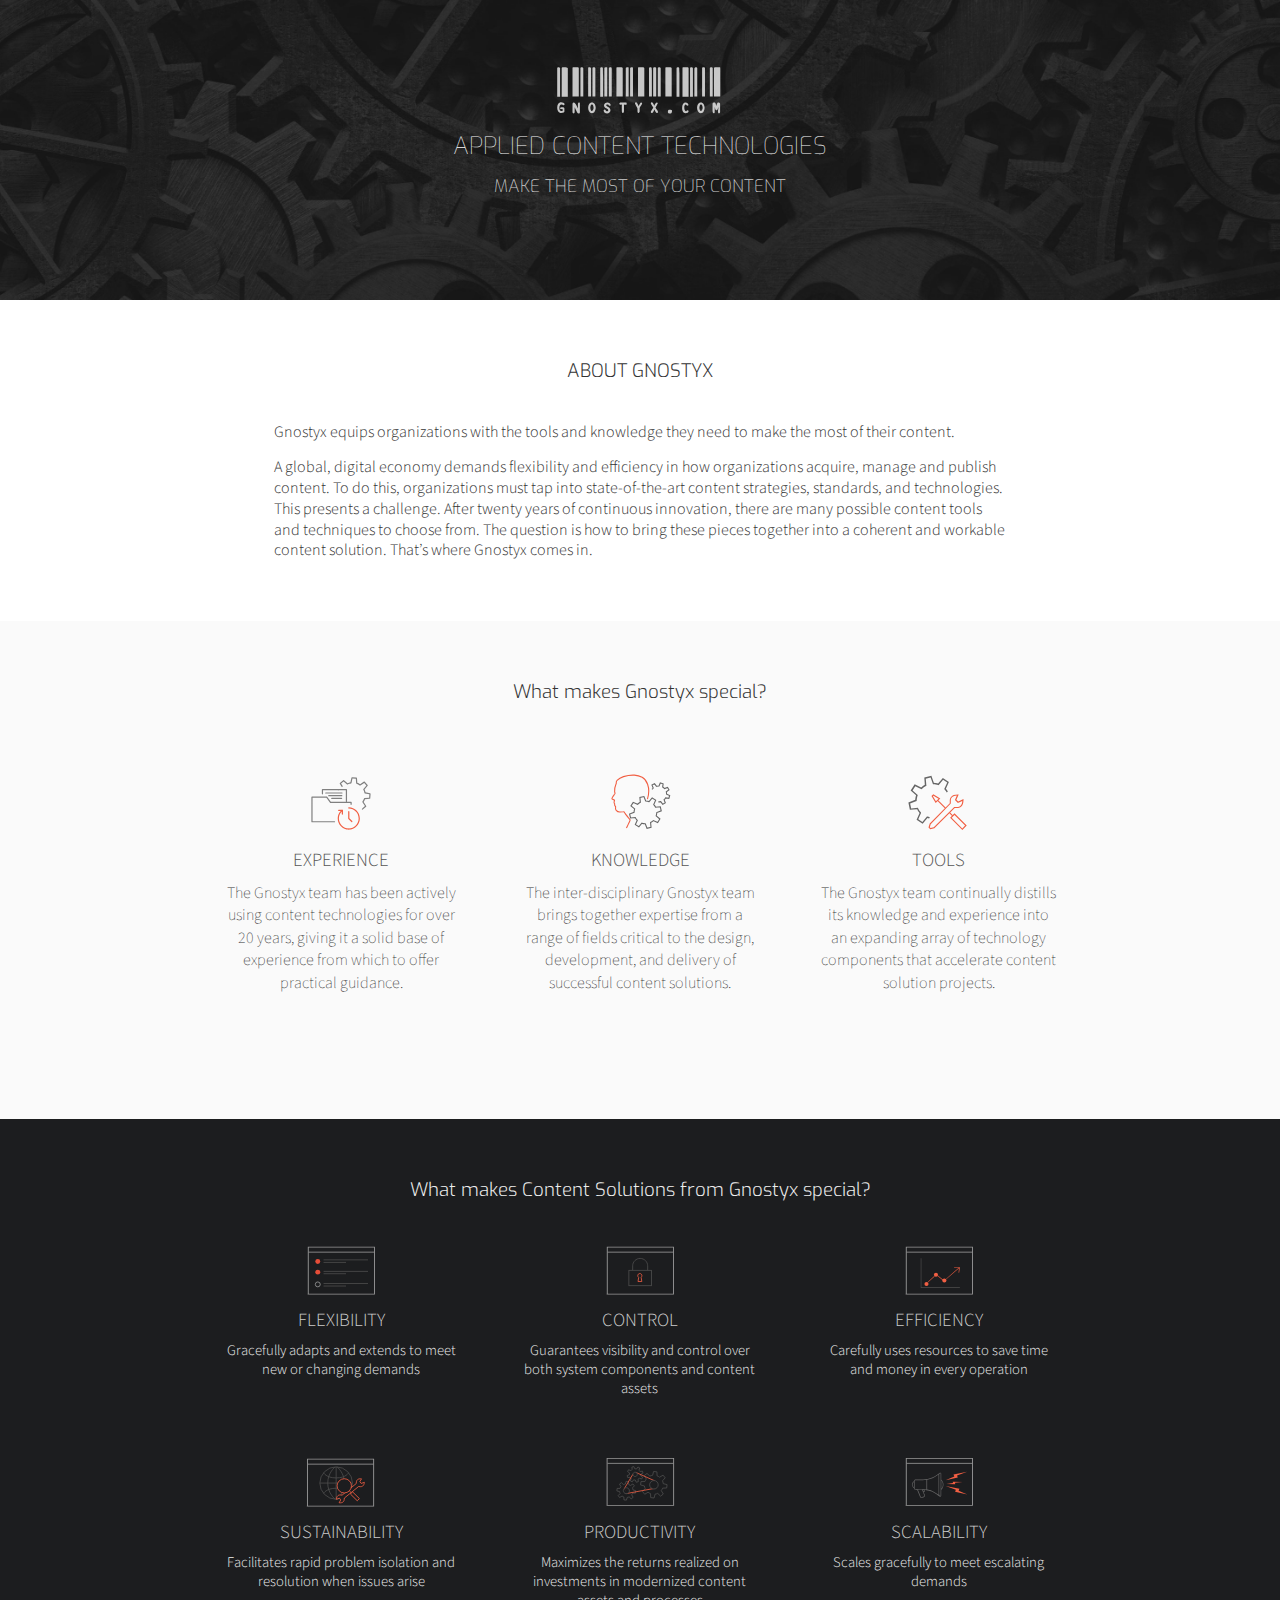
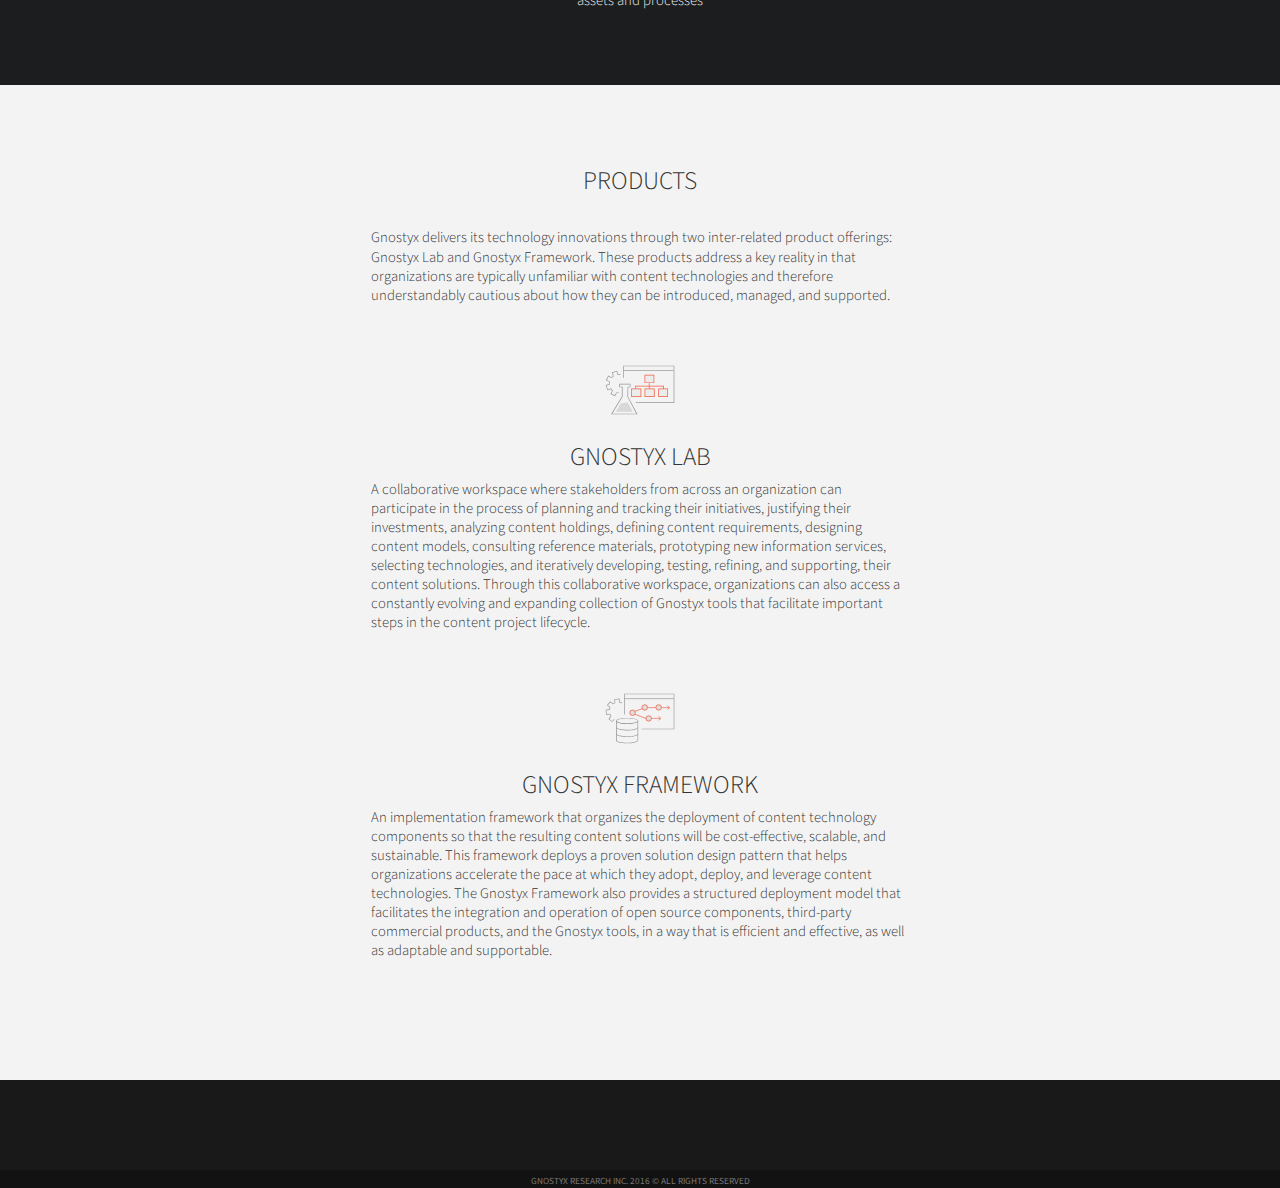
==== index.html @ eee9ef95 "Word tweaks." ====
<!DOCTYPE html>
<html lang="en">
<head>
	<meta charset="UTF-8">
	<meta http-equiv="X-UA-Compatible" content="IE=edge,chrome=1">
	<meta name="viewport" content="width=device-width, initial-scale=1.0">

	<title>Gnostyx</title>
	<link rel="icon" type="image/png" href="images/favicon-32x32.png" sizes="32x32" />
	<link href="css/reset.css" rel="stylesheet">
	<link href="css/general.css" rel="stylesheet">
	<link rel="stylesheet" type="text/css" href="css/style.css">
	<link rel="stylesheet" type="text/css" href="css/projects.css">
	<link href="css/grid.css" rel="stylesheet">
	<link href='http://fonts.googleapis.com/css?family=Source+Sans+Pro:200,300,400,600,700' rel='stylesheet' type='text/css'>
	<link href='http://fonts.googleapis.com/css?family=Exo:100,200,300,400,500,600,700,800' rel='stylesheet' type='text/css'>
	<script type="text/javascript" src="js/jquery-1.11.1.min.js"></script>
	<script type="text/javascript" src="js/script.js"></script>
	<!--<script type="text/javascript" src="js/jquery.particleground.min.js"></script>-->
	<script type="text/javascript" src="js/main.js"></script>
	<script type="text/javascript" src="js/modernizr.js"></script>
</head>



	<body>

				<header id="ha-header" class="ha-header">
					<div class="ha-header-perspective">
						<nav>
							<ul>
								<li><img src="images/logo.svg" class="logo"></li>
								<li><a href="index.html">Home</a></li>

								<li><a href="#section4">Products</a>
									<!-- <ul>
										<li><a href="#">Gnostyx Lab</a></li>
										<li><a href="#">Gnostyx Framework</a></li>
									</ul> -->
								</li>
									  
								<li><a href="projects.html">Projects</a></li>
								<li><a href="contact.html">Contact</a></li>
							</ul>
						</nav>
						
					</div>
				</header>


			<section class="ha-waypoint" data-animate-down="ha-header-show" data-animate-up="ha-header-hide">
			</section>
			

			<section id="landing"><div class="background"></div>
				<img src="images/logo.svg" class="land-logo">
				<div class="introtype"><h1>Applied Content Technologies</h1>	
					<div class="landing-content"><p>Make the most of your content</p></div>
				</div>
			</section>



					<section id="section1">		
						<div class="s1-content">	

							<div class="s1-title">
								<h1>About Gnostyx</h1>
							</div>

							<div class="s1-intro">
								<p>Gnostyx equips organizations with the tools and knowledge they need to make the most of their content.</p>
								<br/>
								<p>A global, digital economy demands flexibility and efficiency in how organizations acquire, manage and publish content. To do this, organizations must tap into state-of-the-art content strategies, standards, and technologies. This presents a challenge. After twenty years of continuous innovation, there are many possible content tools and techniques to choose from. The question is how to bring these pieces together into a coherent and workable content solution. That’s where Gnostyx comes in.</p>
							</div>

						</div>	
					</section>


					<section id="section2">
							<div class="s2-content">

								<div class="s2-title">
									<h1>What makes Gnostyx special?</h1>
								</div>

								<div class="grid">

									<div class="unit unit-s-1 unit-m-1-2 unit-l-1-3">
										<div class="bucket bucket1">
										<div class="s2-icon s2-icon-3"></div>
											<div class="b1-title"><p><b>Experience</b></p></div>
											<div class="b1-body"><p>The Gnostyx team has been actively using content technologies for over 20 years, giving it a solid base of experience from which to offer practical guidance.</p></div>
										</div>
									</div>

									<div class="unit unit-s-1 unit-m-1-2 unit-l-1-3">
										<div class="bucket bucket2">
										<div class="s2-icon s2-icon-2"></div>
											<div class="b1-title"><p><b>Knowledge</b></p></div>
											<div class="b1-body"><p>The inter-disciplinary Gnostyx team brings together expertise from a range of fields critical to the design, development, and delivery of successful content solutions.</p></div>
										</div>
									</div>

									<div class="unit unit-s-1 unit-m-1-2 unit-l-1-3">
										<div class="bucket bucket3">
										<div class="s2-icon s2-icon-1"></div>
											<div class="b1-title"><p><b>Tools</b></p></div>
											<div class="b1-body"><p>The Gnostyx team continually distills its knowledge and experience into an expanding array of technology components that accelerate content solution projects.</p></div>
										</div>
									</div>

									
								</div>
							</div>

					</section>
					




					<section id="section3">


									<div class="s3-content">

								<div class="s3-title">
									<h1>What makes Content Solutions from Gnostyx special?</h1>
								</div>

								<div class="grid">

									<div class="unit unit-s-1 unit-m-1-2 unit-l-1-3">
										<div class="s3-bucket s3-bucket1">
											<div class="s3-icon s3-icon-1"></div>
											<div class="b1-title"><p><b>FLEXIBILITY</b></p></div>
											<div class="b1-body"><p>Gracefully adapts and extends to meet new or changing demands</p></div>
										</div>
									</div>

									<div class="unit unit-s-1 unit-m-1-2 unit-l-1-3">
										<div class="s3-bucket s3-bucket2">
										<div class="s3-icon s3-icon-2"></div>
											<div class="b1-title"><p><b>CONTROL</b></p></div>
											<div class="b1-body"><p>Guarantees visibility and control over both system components and content assets</p></div>
										</div>
									</div>

									<div class="unit unit-s-1 unit-m-1-2 unit-l-1-3">
										<div class="s3-bucket s3-bucket3">
										<div class="s3-icon s3-icon-3"></div>
											<div class="b1-title"><p><b>EFFICIENCY</b></p></div>
											<div class="b1-body"><p>Carefully uses resources to save time and money in every operation</p></div>
										</div>
									</div>

										<div class="unit unit-s-1 unit-m-1-2 unit-l-1-3">
										<div class="s3-bucket s3-bucket1">
											<div class="s3-icon s3-icon-4"></div>
											<div class="b1-title"><p><b>SUSTAINABILITY</b></p></div>
											<div class="b1-body"><p>Facilitates rapid problem isolation and resolution when issues arise</p></div>
										</div>
									</div>

									<div class="unit unit-s-1 unit-m-1-2 unit-l-1-3">
										<div class="s3-bucket s3-bucket2">
										<div class="s3-icon s3-icon-5"></div>
											<div class="b1-title"><p><b>PRODUCTIVITY</b></p></div>
											<div class="b1-body"><p>Maximizes the returns realized on investments in modernized content assets and processes</p></div>
										</div>
									</div>

									<div class="unit unit-s-1 unit-m-1-2 unit-l-1-3">
										<div class="s3-bucket s3-bucket3">
										<div class="s3-icon s3-icon-6"></div>
											<div class="b1-title"><p><b>SCALABILITY</b></p></div>
											<div class="b1-body"><p>Scales gracefully to meet escalating demands</p></div>
										</div>
									</div>

									
								</div>
							</div>

					</section>


					<section id="section4">

					<div class="s3-content">
						<div class="s1-title">
							<h2>Products</h2>
						</div>
						<div class="s1-intro">
							<p>Gnostyx delivers its technology innovations through two inter-related product offerings: Gnostyx Lab and Gnostyx Framework. These products address a key reality in that organizations are typically unfamiliar with content technologies and therefore understandably cautious about how they can be introduced, managed, and supported.</p>
						</div>

						<div class="lab-icon"></div>
						<div class="b1-title"><h2>Gnostyx Lab</h2></div>
						<div class="s1-intro">
							<p>A collaborative workspace where stakeholders from across an organization can participate in the process of planning and tracking their initiatives, justifying their investments, analyzing content holdings, defining content requirements, designing content models, consulting reference materials, prototyping new information services, selecting technologies, and iteratively developing, testing, refining, and supporting, their content solutions. Through this collaborative workspace, organizations can also access a constantly evolving and expanding collection of Gnostyx tools that facilitate important steps in the content project lifecycle.</p>
						</div>

						<div class="framework-icon"></div>
						<div class="b1-title"><h2>Gnostyx Framework</h2></div>
						<div class="s1-intro">
							<p>An implementation framework that organizes the deployment of content technology components so that the resulting content solutions will be cost-effective, scalable, and sustainable. This framework deploys a proven solution design pattern that helps organizations accelerate the pace at which they adopt, deploy, and leverage content technologies. The Gnostyx Framework also provides a structured deployment model that facilitates the integration and operation of open source components, third-party commercial products, and the Gnostyx tools, in a way that is efficient and effective, as well as adaptable and supportable.</p>
						</div>
					</div>
					</section>





					<footer>
						<section id="footer-content">

						</section>
						<div class="copyright"><p>GNOSTYX RESEARCH INC. 2016 © ALL RIGHTS RESERVED</p></div>
					</footer>





	<script src="js/waypoints2.min.js"></script>
	<script type="text/javascript" src="js/jquery.cbpQTRotator.min.js"></script>
	<script>
			var $head = $( '#ha-header' );
			$( '.ha-waypoint' ).each( function(i) {
				var $el = $( this ),
					animClassDown = $el.data( 'animateDown' ),
					animClassUp = $el.data( 'animateUp' );

				$el.waypoint( function( direction ) {
					if( direction === 'down' && animClassDown ) {
						$head.attr('class', 'ha-header ' + animClassDown);
					}
					else if( direction === 'up' && animClassUp ){
						$head.attr('class', 'ha-header ' + animClassUp);
					}
				}, { offset: '-25%' } );
			} );
		</script>

		<script>
			$( function() {
				$( '#cbp-qtrotator' ).cbpQTRotator();

			} );
		</script>


			<script type="text/javascript" src="js/retina.min.js"></script>
		
			<script type="text/javascript" src="js/animation.js"></script>
			<script type="text/javascript" src="js/waypoints.min.js"></script>

</body>
</html>
---- css/general.css ----
html {
	width: 100%;
	margin:0;
	padding:0;
	
}

body {
	width: 100%;
	margin: 0 auto;
	padding:0;
	background-color: ;
}


header {
	height: 50px;
	width: 100%;
	margin: 0 auto;
	position: fixed;
	z-index: 100;
}

/* Logo in Header */

.logo {
	height: 45px;
	width: 110px;
}

/*  Main logo on landing */

.land-logo {
	margin-top: 60px;
	margin-bottom: 10px;
	width: 180px;
	height: 60px;
	opacity: .8;
}

/*  Project Page logo & intro  */

.proj-logo {
	background-image:url(../images/logo.svg);
	width: 140px;
	height: 50px;
	background-repeat: no-repeat; 
}

.proj-container {
	width: 80%;
	margin: 0 auto;
	padding-top: 10px;
}

.proj-title {
	position: absolute;
	text-align: left;
	top: 120px;
	margin-bottom: 15px;
}

#project-land h2 {
	color: #999;
}

/*  */

h1 {

	font-family: Exo;

}

li {
	font-family: Source Sans Pro;
	color: #000;
	list-style: none;
}

#section001 li a{
	font-family: Source Sans Pro;
	color: #000;
	list-style: none;	
	font-weight: 300;

}

#section001 li b{
	font-family: Source Sans Pro;
	color: #000;
	list-style: none;	
	font-weight: 400;
	
}

#section001 li active {
	color: red;
}

#landing {
	/**/
	background-image: url(../images/imgback1.jpg);
	background-color: black;
	height: 300px;
	width: 100vw;
	margin: 0 auto;
	padding:0;
	top:50px;
	text-align: center;

	-webkit-background-size: cover;
  -moz-background-size: cover;
  -o-background-size: cover;
  background-size: cover;
}


p {
	font-family: Source Sans Pro;
	color: #fff;
	font-size: 12pt;
	font-weight: 100;
}

#project-land {
	background-size: 100%;
	height: 150px;
	width: 100vw;
	margin: 0 auto;
	padding:0;
	top:50px;
	text-align: center;


	-webkit-background-size: cover;
  -moz-background-size: cover;
  -o-background-size: cover;
  background-size: cover;
}


#proj-sec1 {
	width: 100%;
	height: 100vh;
	background-color: #fafafa;
	
}


#landing h1 {
	font-family: Exo;
	font-size: 18pt;
	color: #f8f8f8;
	text-transform: uppercase;
	font-weight: 100;
	text-align: center;
}


#landing p {
	font-family: Exo;
	font-size: 13pt;
	color: #CCC;
	text-transform: uppercase;
	font-weight: 200;
	text-align: center;
}

.introtype {
	text-align: center;
	/*margin: -270px auto;*/

}

.landing-content {
	text-align: center;
	
	z-index: 10;
	width: ;
	margin: 15px auto;
}



/*-----------------------------------------*/
/*-----------------------------------------*/
/*----------	SECTION 1		-----------*/
/*-----------------------------------------*/
/*-----------------------------------------*/


#section1 {
	
	background-color: #fff;
	width: 100%;
	height: inherit;	
	z-index: 10;
	margin: 0 auto;
}


#section1 h1 {
	font-family: Exo;
	font-size: 14pt;
	color: #333;
	text-transform: uppercase;
	font-weight: 300;
	text-align: center;
}

#section1 p {
	font-family: Source Sans Pro;
	font-size: 12pt;
	color: #333;
	
	font-weight: 300;
}



.s1-content {
	padding: 30px 30px 0px;
}

.s1-intro {
	width: 95%;
	height: inherit;
	margin: 0 auto 60px;
	/*text-align: center;*/
	line-height: 1.4em;
}

.s1-title {
	width: 60%;
	margin: 30px auto 40px;
	text-align: center;
	line-height: 1.3em;
}

.s2-title {
	width: 60%;
	margin: 0px auto 0px;
	text-align: center;
	line-height: 1.3em;
}



/*-----------------------------------------*/
/*-----------------------------------------*/
/*----------	SECTION 2		-----------*/
/*-----------------------------------------*/
/*-----------------------------------------*/



#section2 {
	width: 100%;
	height: inherit;
	background-color: #fafafa;
	margin: 0 auto 0px;
	text-align: center;
}

#section2 h1 {
	font-family: Exo;
	font-size: 14pt;
	color: #333;
	font-weight: 300;
	text-align: center;
}

.s2-content {
	width: 100%;
	margin: 0px auto;
	padding: 60px 0;
}

.s2-intro {
	width: 90%;
	margin: 0 auto;
	text-align: center;

}


.bucket {
	padding: 5% 0;
	margin: 30px;
	
}


#section2 p {
	font-weight: 200;
	color: #333;
	line-height: 1.4em;
	font-family: Source Sans Pro;
	font-size: 12pt;


}


#section2 p b {
	font-weight: 300;
	font-size: 14pt;
	color:#555;
}


.b1-title {
	text-align: center;
	margin: 10px auto 10px;
	text-transform: uppercase;

}


.s2-icon-1 {
	background-image: url(../images/icon1.svg);
	height: 70px;
	width: 70px;
	margin: 0 auto;
}


.s2-icon-2 {
	background-image: url(../images/icon2.svg);
	height: 70px;
	width: 70px;
	margin: 0 auto;
}


.s2-icon-3 {
	background-image: url(../images/icon3.svg);
	height: 70px;
	width: 70px;
	margin: 0 auto;
}


/*-----------------------------------------*/
/*-----------------------------------------*/
/*----------	SECTION 3		-----------*/
/*-----------------------------------------*/
/*-----------------------------------------*/


#section3 {
	width: 100%;
	height: inherit;
	background-color: #1c1d1f;

}

#section3 h1 {
	font-family: Exo;
	font-size: 14pt;
	color: #EEE;
	font-weight: 300;
	text-align: center;
}


.s3-title {
	width: 60%;
	margin: 0px auto 0px;
	text-align: center;
	line-height: 1.3em;
}


.s3-content {
	width: 100%;
	margin: 0px auto;
	padding: 60px 0;
}


.s3-icon-1 {
	background-image: url(../images/s3-icon-01.svg);
	background-repeat: no-repeat;
	height: 55px;
	width: 70px;
	margin: 0 auto;
}


.s3-icon-2 {
	background-image: url(../images/s3-icon-02.svg);
	background-repeat: no-repeat;
	height: 55px;
	width: 70px;
	margin: 0 auto;
}


.s3-icon-3 {
	background-image: url(../images/s3-icon-03.svg);
	background-repeat: no-repeat;
	height: 55px;
	width: 70px;
	margin: 0 auto;
}


.s3-icon-4 {
	background-image: url(../images/s3-icon-04.svg);
	background-repeat: no-repeat;
	height: 55px;
	width: 70px;
	margin: 0 auto;
}


.s3-icon-5 {
	background-image: url(../images/s3-icon-05.svg);
	background-repeat: no-repeat;
	height: 55px;
	width: 70px;
	margin: 0 auto;
}


.s3-icon-6 {
	background-image: url(../images/s3-icon-06.svg);
	background-repeat: no-repeat;
	height: 55px;
	width: 70px;
	margin: 0 auto;
}

.lab-icon {
	background-image: url(../images/Lab.svg);
}
.framework-icon {
	background-image: url(../images/Framework.svg);
}
.lab-icon, .framework-icon {
	background-repeat: no-repeat;
	height: 70px;
	width: 70px;
	margin: 0 auto;
}

#section3 p {
	color: #eee;
	line-height: 1.3em;
}


#section3 p b {
	color: #CCC;
	font-weight: 300;
	font-size: 14pt;
}


.s3-bucket {
	padding: 5% 0;
	margin: 30px 30px 0px;
	
}


/*-----------------------------------------*/
/*-----------------------------------------*/
/*----------	SECTION 4		-----------*/
/*-----------------------------------------*/
/*-----------------------------------------*/


#section4 {
	width: 100%;
	height: inherit;
	background-color: #f3f3f3;
	margin: 0 auto;
}


/*-----------------------------------------*/
/*-----------------------------------------*/
/*----------	  FOOTER		-----------*/
/*-----------------------------------------*/
/*-----------------------------------------*/

#footer-content {
	width: 100%;
	height: 10vh;
	background-color: #191919;
}

.copyright {
	width: 100%;
	/*height: 25px;*/
	background-color: #121212;
	padding-top: 5px;
}

.copyright p {
	width: 100%;
	margin: 0 auto;
	text-align: center;
	color: #777;
	font-size: 7pt;	
	font-weight: 400;
}

#contact {
	height: 40vh;
}

.contact {
	width: 100%;
	background-color: #FFF;
	padding-top: 5px;
}

.contact p {
	font-family: Source Sans Pro;
	font-size: 12pt;
	color: #333;
	font-weight: 300;
}

.contact a {
	color:#444;
}

footer {
	width: 100%;
	height: inherit;
	text-align: center;	
}

footer p {
	width: 100%;
	margin: 0 auto;
	text-align: center;
	color: #777;
	font-size: 7pt;	
	font-weight: 400;
}


/*---------------------------*/
/*---------------------*/
/*------------*/


@media only screen and (max-width: 50em) {


#contact {
	height: 70vh;
}

.s-left {
	height: 10vh;
}

}


@media only screen and (min-width: 38em) and (max-width: 60em) {


.s1-intro {
	width: 60%;
	height: inherit;
	margin: 0 auto 60px;
	/*text-align: center;*/
	line-height: 1.4em;
}

.logo {
	/*height: 100px;*/
	width: 110px;
	/*margin: 10px 50px 0;
	background-image: url(../images/logo.svg);
	background-repeat: no-repeat;
	opacity: .9;*/
}

.s2-intro {
	width: 60%;
	margin: 0 auto;
	text-align: center;

}

.s2-content {
	width: 70%;
	margin: 0px auto;
	padding: 60px 0 10px;
}

.s3-content {
	width: 70%;
	margin: 0px auto;
	padding: 60px 0;
}

}


@media only screen and (min-width: 60em) {


.s1-intro {
	width: 60%;
	height: inherit;
	margin: 0 auto 60px;
	/*text-align: center;*/
	line-height: 1.4em;
}

.s2-intro {
	width: 60%;
	margin: 0 auto;
	text-align: center;

}

.s2-content {
	width: 70%;
	margin: 0px auto;
	padding: 60px 0;
}

.s3-content {
	width: 70%;
	margin: 0px auto;
	padding: 60px 0;
}

.bucket {
	padding: 5% 0;
	margin: 50px 30px;
	
}

}
---- css/style.css ----
.ha-header {
	position: fixed;
	top: 0;
	opacity: 1;
	right: 0;
	width: 100%;
	padding-top: ;
	z-index: 1;
	font-family: 'Lato', Arial, sans-serif;
	-webkit-transform: translateY(-100px);
	-moz-transform: translateY(-100px);
	transform: translateY(-100px);
	-webkit-transition: all 0.5s;
	-moz-transition: all 0.5s;
	transition: all 0.5s;

}

.ha-header-perspective {
	width: 100%;
	height: 100%;
	position: relative;
	-webkit-perspective: 1100px;
	-moz-perspective: 1100px;
	perspective: 1100px;
	-webkit-perspective-origin: 100%  50%;
	-moz-perspective-origin: 100% 50%;
	perspective-origin: 100% 50%;
}

.ha-header-perspective > div {
	background: #212121;
	text-align: left;
	padding: 0;
	height: 100%;
	width: 100%;
	margin: 0 auto;
	position: relative;
	text-align: justify;
	-webkit-backface-visibility: hidden;
	-moz-backface-visibility: hidden;
	backface-visibility: hidden;
	-webkit-transition: all 0.5s;
	-moz-transition: all 0.5s;
	transition: all 0.5s;
	overflow: hidden;
}

.ha-header-front {
	z-index: 2;
	-webkit-transform-origin: 0% 100%;
	-moz-transform-origin: 0% 100%;
	transform-origin: 0% 100%;
}




/* Individual states */



.ha-header-small {
	height: 50px;
}

.ha-header-hide {
	height: 50px;
	-webkit-transform: translateY(-100%);
	-moz-transform: translateY(-100%);
	transform: translateY(-100%);
}

.ha-header-show {
	height: 50px;
	-webkit-transform: translateY(0%);
	-moz-transform: translateY(0%);
	transform: translateY(0%);
}

.ha-header-show .ha-header-bottom {
	opacity: 0;
	-webkit-transition: top 0.5s, opacity 0s 0.5s;
	-moz-transition: top 0.5s, opacity 0s 0.5s;
	transition: top 0.5s, opacity 0s 0.5s;
	-webkit-transform: rotateX(0deg);
	-moz-transform: rotateX(0deg);
	transform: rotateX(0deg);
	top: 0;
}

.ha-header-subshow .ha-header-bottom {
	-webkit-transition: top 0.5s;
	-moz-transition: top 0.5s;
	transition: top 0.5s;
	-webkit-transform: rotateX(0deg);
	-moz-transform: rotateX(0deg);
	transform: rotateX(0deg);
	top: 50%;
}


.ha-header-rotateBack .ha-header-bottom {
	top: 50%;
	-webkit-transition: -webkit-transform 0.5s;
	-moz-transition: -moz-transform 0.5s;
	transition: transform 0.5s;
	-webkit-transform: rotateX(-90deg);
	-moz-transform: rotateX(-90deg);
	transform: rotateX(-90deg);
	vertical-align: top;
}



.ha-header-box nav {
	opacity: 0;
}

.ha-header-fullscreen {
	height: 100%;
	opacity: 0.9;
}

.ha-header-fullscreen .ha-header-front {
	height: 100%;
}


.ha-header-subfullscreen {
	height: 100%;
	opacity: 0.9;
}

.ha-header-subfullscreen .ha-header-bottom {
	-webkit-transition: top 0.5s;
	-moz-transition: top 0.5s;
	transition: top 0.5s;
	-webkit-transform: rotateX(0deg);
	-moz-transform: rotateX(0deg);
	transform: rotateX(0deg);
	top: 50%;
	background: #f3796c;
}





/*------*/
/*------*/
/*------*/
/*------*/
/*------*/
/*------*/
/*------*/


DROPDOWN



/*------*/
/*------*/
/*------*/
/*------*/
/*------*/
/*------*/
/*------*/






@charset "utf-8";
/* CSS Document */

/* By Creative Verse */

/* RESET */
html, body, div, span, applet, object, iframe,
h1, h2, h3, h4, h5, h6, p, blockquote, pre,
a, abbr, acronym, address, big, cite, code,
del, dfn, em, font, ins, kbd, q, s, samp,
small, strike, strong, sub, sup, tt, var,
dl, dt, dd, ol, ul, li,
fieldset, form, label, legend,
table, caption, tbody, tfoot, thead, tr, th, td {
	border: 0;
	font-family: inherit;
	font-size: 100%;
	font-style: inherit;
	font-weight: inherit;
	margin: 0;
	outline: 0;
	padding: 0;
	vertical-align: baseline;
}
html {
	font-size: 62.5%; /* Corrects text resizing oddly in IE6/7 when body font-size is set using em units http://clagnut.com/blog/348/#c790 */
	overflow-y: scroll; /* Keeps page centred in all browsers regardless of content height */
	-webkit-text-size-adjust: 100%; /* Prevents iOS text size adjust after orientation change, without disabling user zoom */
	-ms-text-size-adjust: 100%; /* www.456bereastreet.com/archive/201012/controlling_text_size_in_safari_for_ios_without_disabling_user_zoom/ */
}

article,
aside,
details,
figcaption,
figure,
footer,
header,
nav,
section {
	display: block;
}
ol, ul {
	list-style: none;
}
table { /* tables still need 'cellspacing="0"' in the markup */
	border-collapse: separate;
	border-spacing: 0;
}
caption, th, td {
	font-weight: normal;
	text-align: left;
}
blockquote:before, blockquote:after,
q:before, q:after {
	content: "";
}
blockquote, q {
	quotes: "" "";
}

a:hover,
a:active { /* Improves readability when focused and also mouse hovered in all browsers people.opera.com/patrickl/experiments/keyboard/test */
	outline: 0;
}

]
a img {
	border: 0;
}

#clear {
	clear:both;
}

.site-branding {
	display:none;
}

/* DEMO PAGE STYLE */


/* MENU STYLE */

a { /* Gives Nice And Fast Transition Effect Typically For Flat Designs */
-webkit-transition: all 0.3s ease-in; 
-moz-transition: all 0.3s ease-in;
-o-transition: all 0.3s ease-in; 
}

nav ul ul {
	display:none;
}

nav ul li:hover > ul {
	display:block;
}

nav {
	margin:0;
	border-bottom:1px solid #333;
	background-color: #232323;
	/*text-align: center;*/
	text-align: right;
	padding-right: 0px;
	position: absolute;
	top:0;
	width: 100%;
	display: inline-block;
}

nav a {
	font-size:12px;
	color:#CCC;
	text-decoration:none;
	font-family: 'Source Sans Pro';
	padding: 10px 10px 16px 10px;
	display:block;
	background:#232323;
	text-align: left;

}

nav a:hover {
	color: #CCC;
	background:#191919;
	text-align: left;
	
}





/*------------------*/
/*------------------*/
/*------------------*/
/*------------------*/



nav ul {
	position:relative;
	/*display:inline-table;*/
	float: right;
	width: 60%;
	right: 0;
}



/*------------------*/
/*------------------*/
/*------------------*/
/*------------------*/






nav ul:after {
		content: ""; clear: both; display: block;
}

nav ul li {
	float:left;
}

nav ul ul {
	position:absolute;
	top:100%;
}

nav ul ul li {
		float: none; 
		position: relative;
	}

nav ul ul li a {
		color: #CCC;
		min-width:100px;
	}
		
nav ul ul li a:hover {
			background: #191919;
			padding:16px 0px 16px 0px;
	
	}
	
nav ul ul ul {
	position: absolute; left: 100%; top:0;
	min-width:150px; border-bottom: #444;
	padding: 0;
}
---- css/projects.css ----
h1 {
	font-family: 'Source Sans Pro';
	font-size: 14pt;
	color:#333;
	font-weight: 400;
	line-height: 1.2em;
	}

h2 {
	font-family: 'Source Sans Pro';
	font-size: 19pt;
	color:#333;
	font-weight: 300;
	text-transform: uppercase;
	}

h3 {
	font-family: 'Source Sans Pro';
	font-size: 35pt;
	color:#333;
	font-weight: 300;
	text-transform: uppercase;
	}



p {
	font-family: 'Source Sans Pro';
	font-size: 11pt;
	color:#333;
	font-weight: 300;
	line-height: 1.3em;
	}

.listoverflow
{
	height: 50vh;
}
.ui-selectmenu-text {
	text-transform: uppercase;
}
.ui-state-focus
{
	border: 1px solid #F1836E !important;
}

@media only screen and (max-width: 50em) {
	.ui-selectmenu-button {
		width: 80vw !important;
		margin-left: auto;
		margin-right: auto;
		display: block !important;
	}
}

.ui-state-default
{
	background: #ffffff !important;
	border: 1px solid #F1836E !important;
}

#section001 {
	width: 100%;
	/*height: 110vh;*/
	margin: 0px auto;
	}


#section001 b {

}

.s-left {
	width: 100%;
	height: 5vh;
	padding: 0% 0% 0% 10%;
	/*min-width: 230px;*/
}

.s-left:hover {

}

.s-right {
	width: 100%;
	height: 30vh;
	float: left;
	padding: 0% 0% 0% 10%;
}

.s-r-content {
	width: 100%;
	margin: ;
	height: 100%;
	text-align: left;
	padding: 2%;
}


.s-l-content {
	width: 100%;
	margin: ;
	height: 50px;
	/*border: 1px solid #f2f2f2;*/
	/*border-bottom: 1px solid #f2f2f2;*/
	padding: 4%;
	text-transform: uppercase;
}

.slick-slider {
	margin: 25px;
	/*height: 100vh;*/
}

.slick-list {
	padding-bottom: 10px !important;
}

.slick-dots {
	margin-bottom: 20px !important;
}


.s-r-title {
	margin: ;
	/*border: 1px solid #f2f2f2;*/
	padding: 2%;
	
}

.s-r-number {
	float: right;
	/*width: 15%;*/
	padding:1%;
}



li {
	line-height: 2em;
	font-weight: 300;
	text-transform: uppercase;
	font-size: 11pt;
	padding: 0 5%;
	}

#section001 li:hover {
	opacity: .5;
	cursor: pointer;
}


#section001 li b {
	margin-right: 10px;
}

#section001 li a b {
	font-weight: 400;
}

#section001 small {
	float: right;
}

.menu {
	margin: 20px 0;
}


/*----------------------------------------*/
/*----------------------------------------*/
/*----------------------------------------*/
/*----------------------------------------*/
		/*---- MEDIUM SCREEN ---*/
/*----------------------------------------*/
/*----------------------------------------*/
/*----------------------------------------*/
/*----------------------------------------*/


@media only screen and (min-width: 50em) and (max-width: 65em) {


.listoverflow
{
	height: 50vh;
}
.ui-selectmenu-text {
	text-transform: uppercase;
}
.ui-selectmenu-button {
	width: 50vw !important;
	margin-left: 30px;
    /*display: block !important;*/
}
.ui-state-default
{
	background: #ffffff !important;
	border: 1px solid #F1836E !important;
}

#section001 {
	width: 90%;
	/*height: 80vh;*/
	margin: 50px auto;
/*	display: inline-block;*/
}


.s-left {
	width: 30%;
	height: 30vh;
	/*background-color: #212121;*/
	float: left;
	padding: 3%;
	/*min-width: 230px;*/
}

.s-right {
	width: 70%;
	height: 30vh;
	/*background-color: #191919;		*/
	float: left;
	padding: 3%;
}

.s-r-content {
	width: 100%;
	margin: ;
	height: 100%;
	/*padding-left: 40px;*/

}



.s-l-content {
	width: 100%;
	margin: ;
	padding: 4%;
	height: 100%;
}


.s-r-number {
	float: right;
	width: 15%;
	padding:1%;
	margin-right: 20px;
}


.landing-title {

}


#section001 li {
	line-height: 1.5em;
	font-weight: 300;
	text-transform: uppercase;
	font-size: 9pt;
	padding: 0 5%;

}

#section001 li b {
	margin-right: 5px;
}

#section001 li a b {
	font-weight: 400;
}

#section001 small {
	float: right;
}

.menu {
	margin: 20px 0;
}
/*
#landing h2 {
	font-size: 25pt;
	font-family: 'Exo';
	color:#fff;
	font-weight: 100;
	}
*/

.slick-slider {
	margin: 25px;
}

.slick-list {
	padding-bottom: 30px !important;
}

.slick-dots {
	margin-bottom: 20px !important;
}


}



/*----------------------------------------*/
/*----------------------------------------*/
/*----------------------------------------*/
/*----------------------------------------*/
		/*---- LARGE SCREEN ---*/
/*----------------------------------------*/
/*----------------------------------------*/
/*----------------------------------------*/
/*----------------------------------------*/


@media only screen and (min-width: 60em) {


.listoverflow
{
	height: 50vh;
}
.ui-selectmenu-text {
	text-transform: uppercase;
}
.ui-selectmenu-button {
	width: 30vw !important;
    /*display: block !important;*/
}
.ui-state-default
{
	background: #ffffff !important;
	border: 1px solid #F1836E !important;
}


#section001 {
	width: 80%;
	/*height: 80vh;*/
	margin: 50px auto;
	display: block;
}


.s-left {
	width: 30%;
	height: 30vh;
	float: left;
	padding: 3%;
	max-width: 300px;

	
}

.s-right {
	width: 70%;
	height: 30vh;
	float: left;
	padding: 3%;
}

.s-r-content {
	width: 100%;
	margin: ;
	height: 100%;
	/*padding-left: 25%;*/
}


.s-l-content {
	width: 100%;
	margin: ;
	height: 50px;
	padding: 5% 3%;
}

.s-r-title {
	margin: ;
	padding:2%;
}

.s-r-number {
	float: left;
	width: 10%;
	padding:1%;
	margin-right: 30px;

}

h3 {
	font-size: 45pt;
	font-weight: 400;
}



#section001 li {
	line-height: 2em;
	font-weight: 300;
	text-transform: uppercase;
	font-size: 9pt;
	padding: 0 5%;

}

#section001 li b {
	margin-right: 5px;
}

#section001 li a b {
	font-weight: 400;
}

#section001 small {
	float: right;
}

.menu {
	margin: 20px 0;
}


.slick-list {
	padding-bottom: 10px !important;
}

.slick-dots {
	margin-bottom: 10px !important;
}

}
---- css/grid.css ----
.grid {
	width: 100%;
	margin: 0 auto;
	letter-spacing: -0.31em;
	*letter-spacing: normal;
 	*word-spacing: -0.43em;
	text-rendering: optimizespeed;
}

.opera-only :-o-prefocus, .grid {
 	word-spacing: -0.43em;
}

.home-content unit{
	margin:0;
}

.unit {
	display: inline-block;
	margin: 0 auto;
	zoom: 1;
	letter-spacing: normal;
	text-rendering: auto;
	vertical-align: top;
	word-spacing: normal;
	margin-bottom: 0px;
}

.unit-spacer {
	
	background-repeat:repeat;
	padding: 1em;
	margin-left:0px;
	}
	
.flex-img {
	display: block;
	width: 100%;
}


 @media only screen and (max-width: 36em ) {

.unit-s-hidden {
	display: none;
	visibility: hidden;
}
.unit-s-1 {
	display: block;
	text-align: center;
}
.unit-s-1-2 {
	width: 50%;
}
.unit-s-1-3 {
	width: 33.33333%;
	display:block;
}

.unit-s-2-3 {
	width: 66.66667%;
}
.unit-s-1-4 {
	width: 25%;
}
.unit-s-3-4 {
	width: 75%;
}


.unit-s-1-6 {
	width: 16.66667%;
}

}


@media only screen and (min-width: 26em) and (max-width: 60em) {

.unit-m-hidden {
	display: none;
	visibility: hidden;
}

.unit-m-1 {
	width: 98%;
	text-align: center;
}

.unit-m-1-2 {
	width: 50%;
}

.unit-m-1-3 {
	width: 33.33333%;
}

.unit-m-2-3 {
	width: 46.66667%;
}

.unit-m-1-4 {
	width: 25%;
}

.unit-m-3-4 {
	width: 50%;
}

.unit-m-1-6 {
	width: 16.66667%;
}

unit-x-1 {
	width:10%;
}

}


@media only screen and (min-width: 60em) {
.unit-l-hidden {
	display: none;
	visibility: hidden;
}
.unit-l-1 {
	width: 98%;
}
.unit-l-1-2 {
	width: 50%;
}
.p-unit-l-1-3 {
	width: 31.3333%;
	text-align: center;
	/*margin:1%;*/
}
.unit-l-1-3 {
	width: 33.3333%;

	text-align: center;
}
.unit-l-2-3 {
	width: 66.66667%;
}
.unit-l-1-4 {
	width: 25%;
	
}

.unit-l-1-5 {
	width: 20%;
	
}

.unit-l-3-4 {
	width: 75%;
}
.unit-l-1-6 {
	width: 16.66667%;
}
}
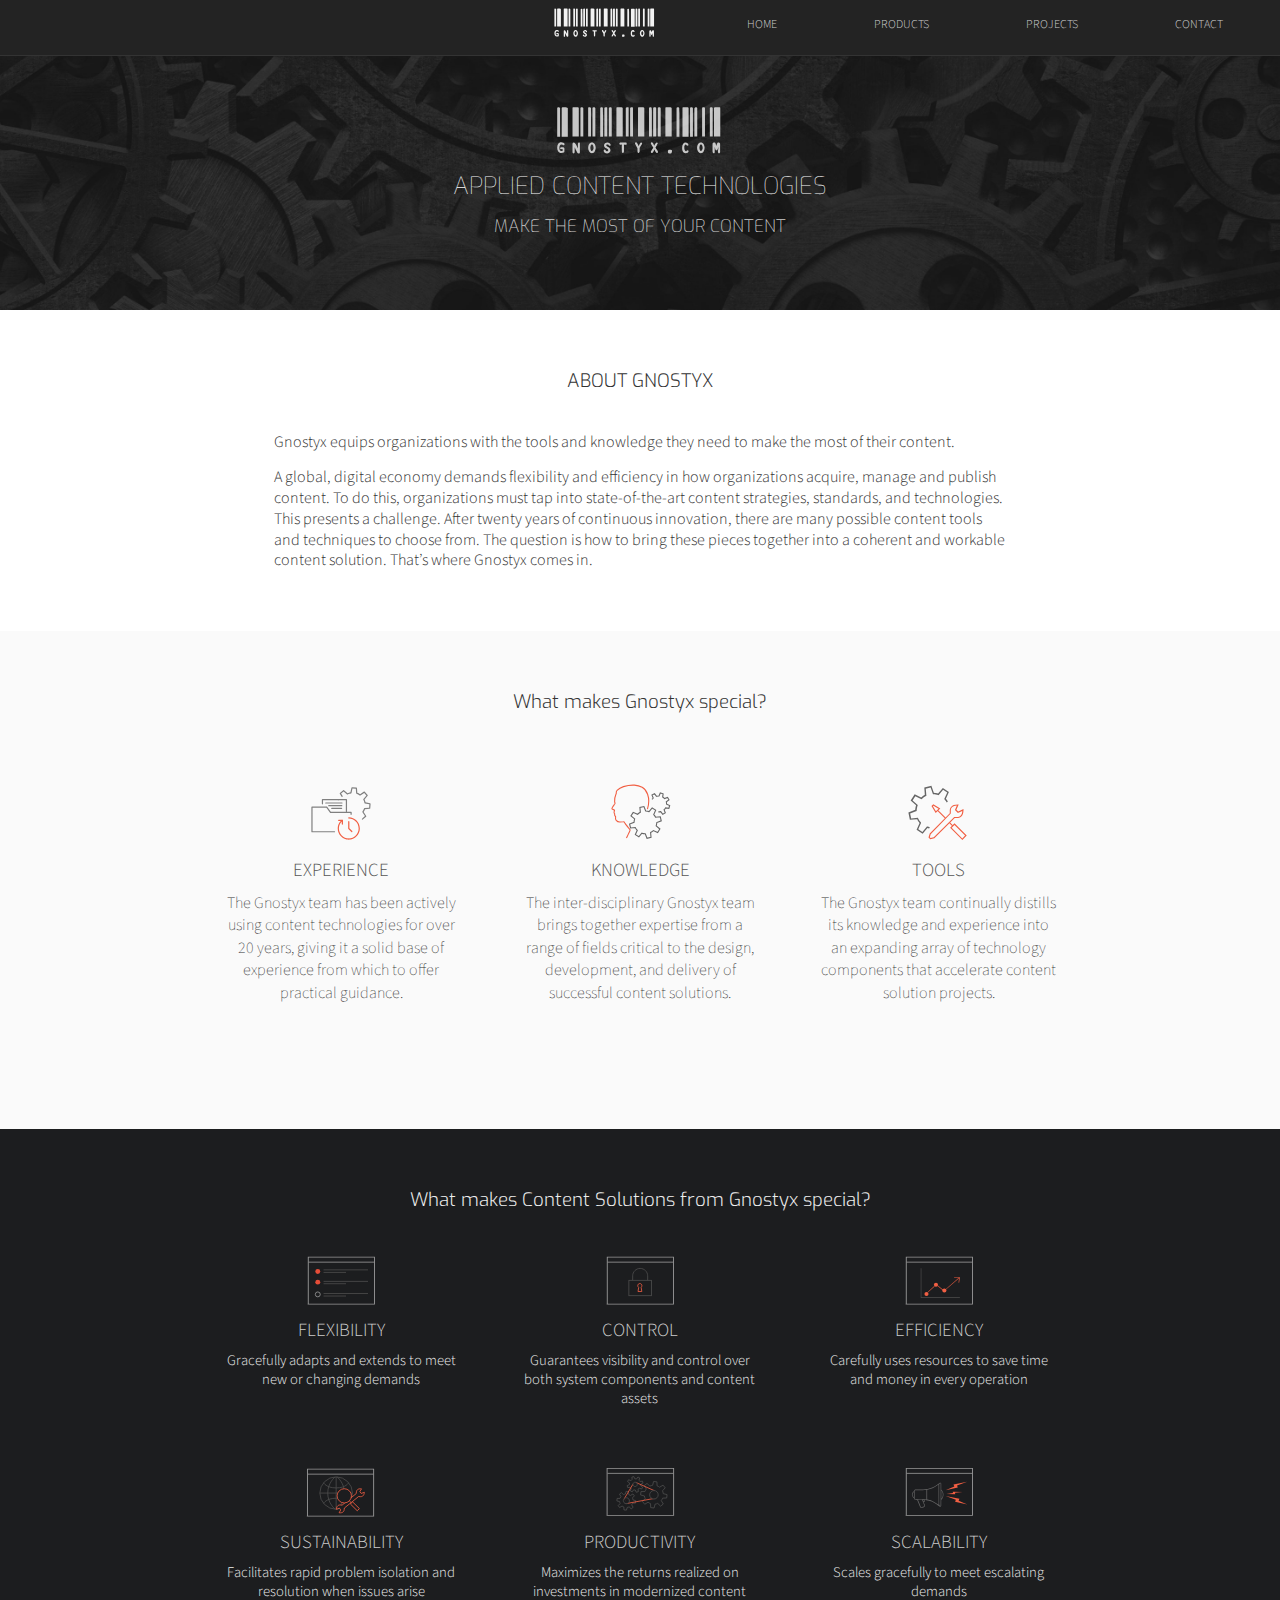
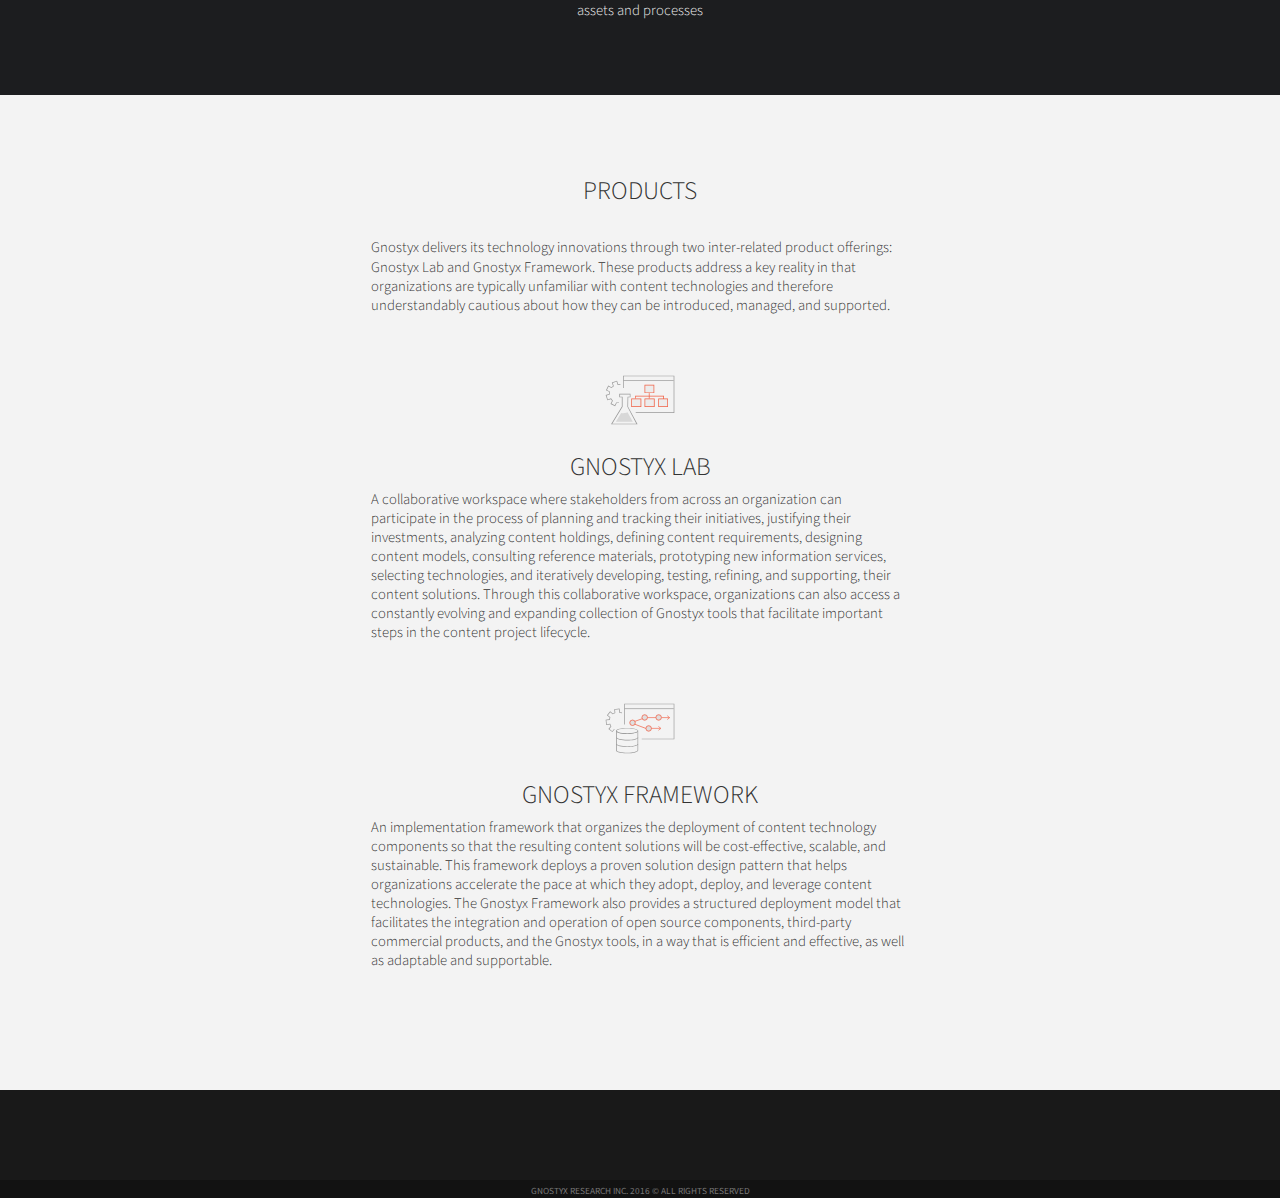
==== commit a4270fc1: "Tweaks to harmonize the views, man." ====
--- a/index.html
+++ b/index.html
@@ -242,7 +242,7 @@
 					else if( direction === 'up' && animClassUp ){
 						$head.attr('class', 'ha-header ' + animClassUp);
 					}
-				}, { offset: '-25%' } );
+				}, { offset: '0%' } );
 			} );
 		</script>
 
--- a/css/general.css
+++ b/css/general.css
@@ -31,7 +31,7 @@
 /*  Main logo on landing */
 
 .land-logo {
-	margin-top: 60px;
+	margin-top: 100px;
 	margin-bottom: 10px;
 	width: 180px;
 	height: 60px;
@@ -53,13 +53,6 @@
 	padding-top: 10px;
 }
 
-.proj-title {
-	position: absolute;
-	text-align: left;
-	top: 120px;
-	margin-bottom: 15px;
-}
-
 #project-land h2 {
 	color: #999;
 }
@@ -102,7 +95,7 @@
 	/**/
 	background-image: url(../images/imgback1.jpg);
 	background-color: black;
-	height: 300px;
+	height: 310px;
 	width: 100vw;
 	margin: 0 auto;
 	padding:0;
@@ -125,7 +118,7 @@
 
 #project-land {
 	background-size: 100%;
-	height: 150px;
+	/*height: 150px;*/
 	width: 100vw;
 	margin: 0 auto;
 	padding:0;
--- a/css/projects.css
+++ b/css/projects.css
@@ -46,6 +46,12 @@
 	border: 1px solid #F1836E !important;
 }
 
+.proj-title {
+	text-align: left;
+	margin-top: 30px;
+	margin-bottom: 15px;
+}
+
 @media only screen and (max-width: 50em) {
 	.ui-selectmenu-button {
 		width: 80vw !important;
@@ -53,12 +59,21 @@
 		margin-right: auto;
 		display: block !important;
 	}
+.projects-icon {
+	background-image: url(../images/projects.svg);
+	display: inline-block;
+	height: 30px;
+	width: 30px;
+	vertical-align: text-bottom;
+}
+
 }
 
 .ui-state-default
 {
 	background: #ffffff !important;
 	border: 1px solid #F1836E !important;
+	margin-top: 10px;
 }
 
 #section001 {
@@ -204,10 +219,17 @@
 #section001 {
 	width: 90%;
 	/*height: 80vh;*/
-	margin: 50px auto;
+	margin: 40px auto;
 /*	display: inline-block;*/
 }
 
+.projects-icon {
+	background-image: url(../images/projects.svg);
+	display: inline-block;
+	height: 40px;
+	width: 40px;
+	vertical-align: text-bottom;
+}
 
 .s-left {
 	width: 30%;
@@ -338,11 +360,18 @@
 	border: 1px solid #F1836E !important;
 }
 
+.projects-icon {
+	background-image: url(../images/projects.svg);
+	display: inline-block;
+	height: 50px;
+	width: 50px;
+	vertical-align: text-bottom;
+}
 
 #section001 {
-	width: 80%;
+	width: 70%;
 	/*height: 80vh;*/
-	margin: 50px auto;
+	margin: 40px auto;
 	display: block;
 }
 
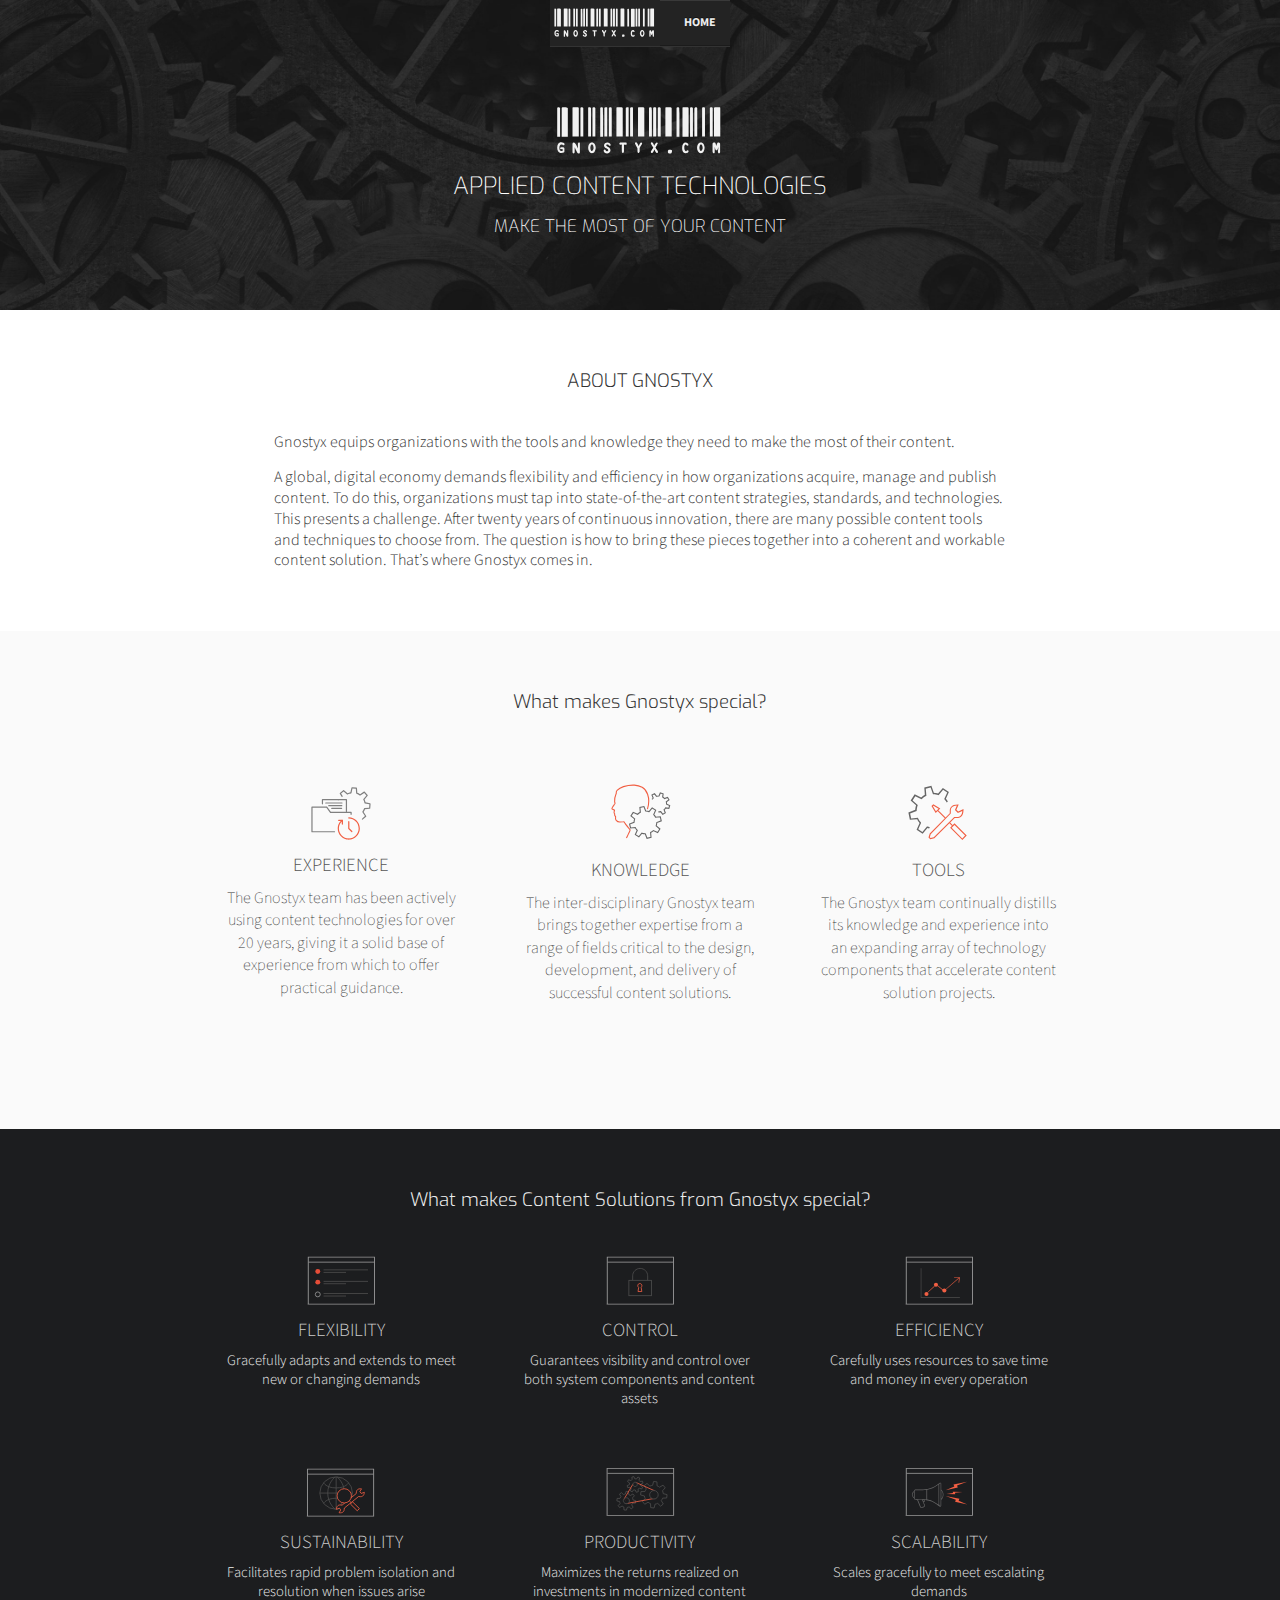
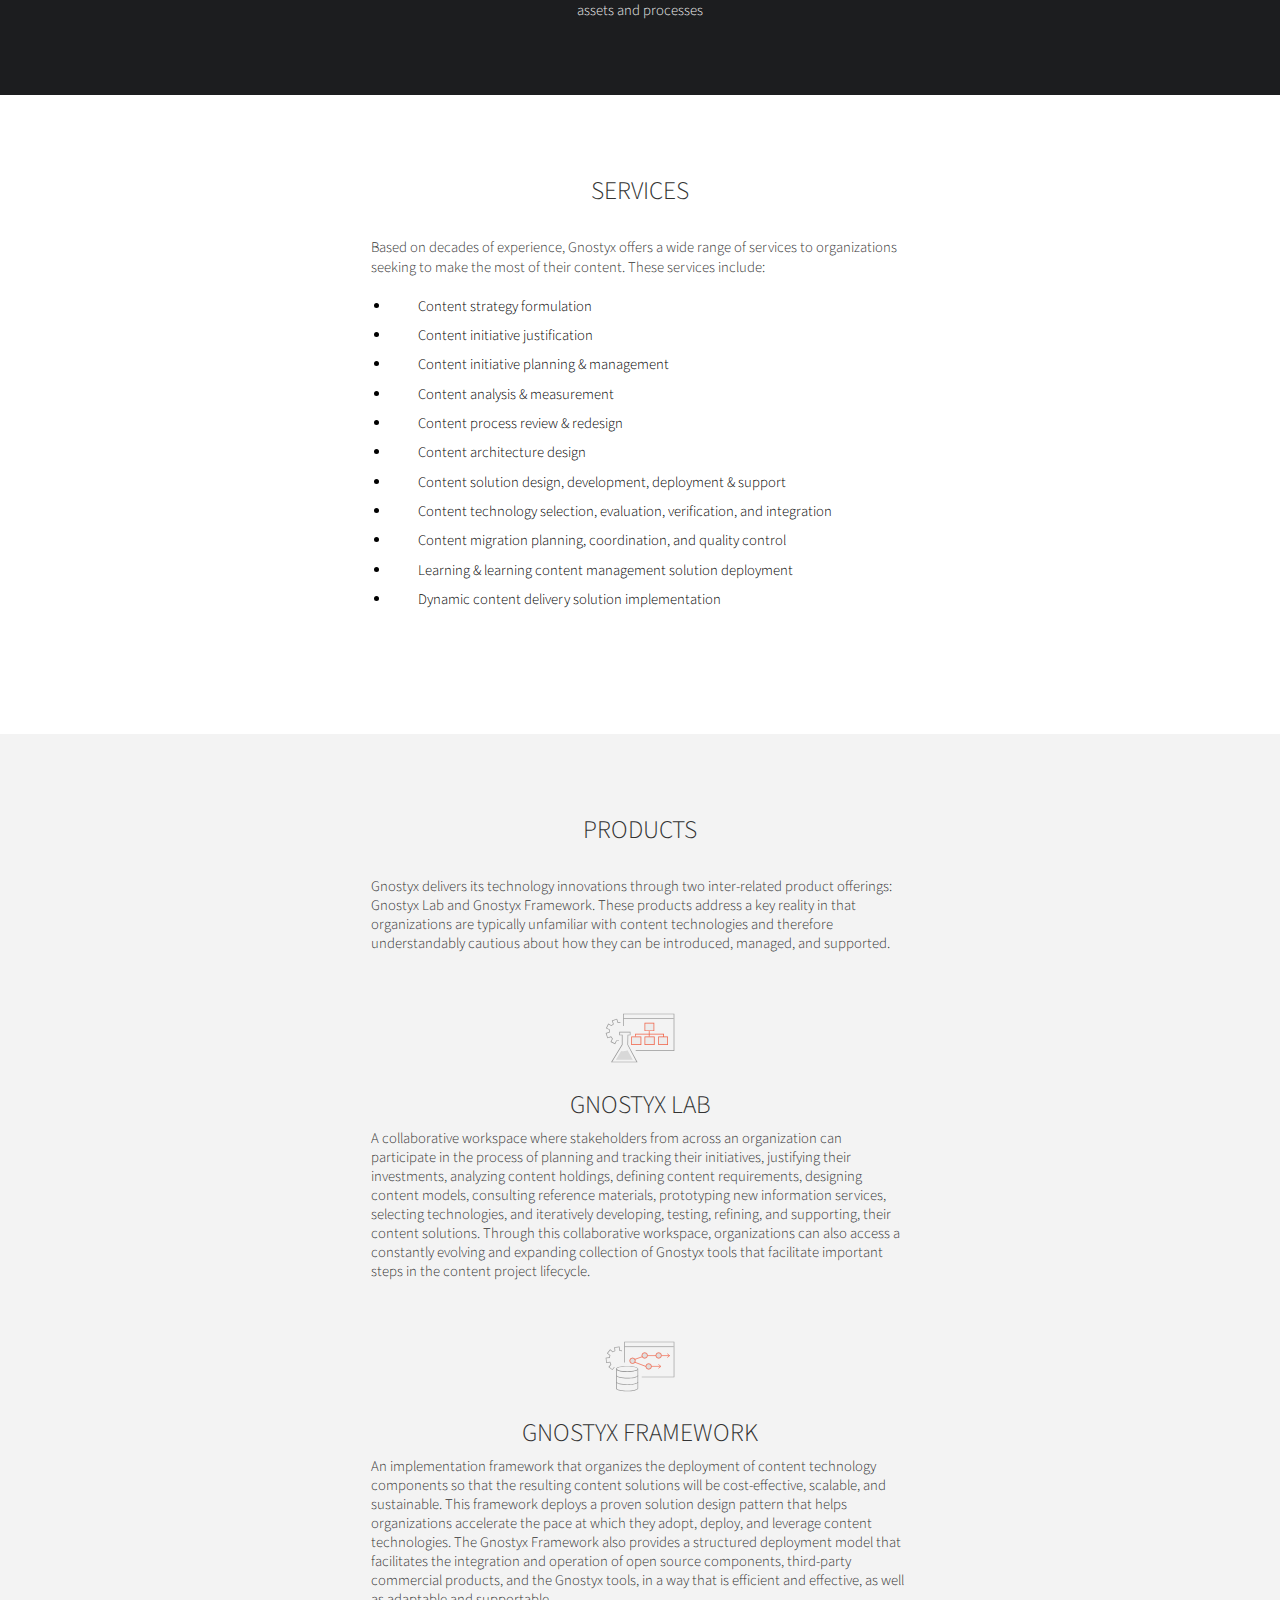
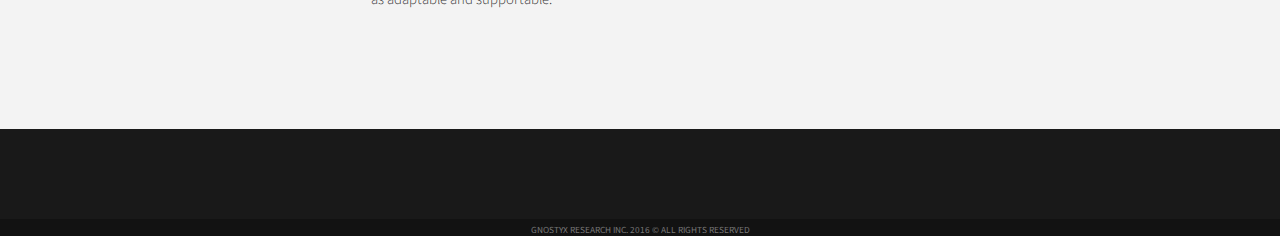
==== commit 68ed671e: "Updates to menu and contact page." ====
--- a/index.html
+++ b/index.html
@@ -12,11 +12,13 @@
 	<link rel="stylesheet" type="text/css" href="css/style.css">
 	<link rel="stylesheet" type="text/css" href="css/projects.css">
 	<link href="css/grid.css" rel="stylesheet">
+	<link rel="stylesheet" type="text/css" href="css/navstyles.css">
+	<link rel="stylesheet" type="text/css" href="css/responsive-nav.css">
 	<link href='http://fonts.googleapis.com/css?family=Source+Sans+Pro:200,300,400,600,700' rel='stylesheet' type='text/css'>
 	<link href='http://fonts.googleapis.com/css?family=Exo:100,200,300,400,500,600,700,800' rel='stylesheet' type='text/css'>
 	<script type="text/javascript" src="js/jquery-1.11.1.min.js"></script>
 	<script type="text/javascript" src="js/script.js"></script>
-	<!--<script type="text/javascript" src="js/jquery.particleground.min.js"></script>-->
+	<script type="text/javascript" src="js/responsive-nav.min.js"></script>
 	<script type="text/javascript" src="js/main.js"></script>
 	<script type="text/javascript" src="js/modernizr.js"></script>
 </head>
@@ -25,28 +27,20 @@
 
 	<body>
 
-				<header id="ha-header" class="ha-header">
-					<div class="ha-header-perspective">
-						<nav>
-							<ul>
-								<li><img src="images/logo.svg" class="logo"></li>
-								<li><a href="index.html">Home</a></li>
-
-								<li><a href="#section4">Products</a>
-									<!-- <ul>
-										<li><a href="#">Gnostyx Lab</a></li>
-										<li><a href="#">Gnostyx Framework</a></li>
-									</ul> -->
-								</li>
-									  
-								<li><a href="projects.html">Projects</a></li>
-								<li><a href="contact.html">Contact</a></li>
-							</ul>
-						</nav>
-						
-					</div>
-				</header>
-
+			<header id="ha-header" class="ha-header">
+				<div class="ha-header-perspective">
+					<nav id="navmenu">
+						<ul id="menu">
+							<li><img src="images/logo.svg" class="logo"></li>
+							<li><a href="index.html">Home</a></li>
+							<li><a href="index.html#services">Services</a></li>
+							<li><a href="index.html#section4">Products</a></li>
+							<li><a href="projects.html">Projects</a></li>
+							<li><a href="contact.html">Contact</a></li>
+						</ul>
+					</nav>
+				</div>
+			</header>
 
 			<section class="ha-waypoint" data-animate-down="ha-header-show" data-animate-up="ha-header-hide">
 			</section>
@@ -184,6 +178,33 @@
 								</div>
 							</div>
 
+					</section>
+
+
+					<section id="services">
+
+					<div class="s3-content">
+						<div class="s1-title">
+							<h2>Services</h2>
+						</div>
+						<div class="s1-intro">
+							<p>Based on decades of experience, Gnostyx offers a wide range of services to organizations seeking to make the most of their content. These services include:</p>
+							<ul class="serviceslist">
+								<li>Content strategy formulation</li>
+								<li>Content initiative justification</li>
+								<li>Content initiative planning &amp; management</li>
+								<li>Content analysis &amp; measurement</li>
+								<li>Content process review &amp; redesign</li>
+								<li>Content architecture design</li>
+								<li>Content solution design, development, deployment &amp; support</li>
+								<li>Content technology selection, evaluation, verification, and integration</li>
+								<li>Content migration planning, coordination, and quality control</li>
+								<li>Learning &amp; learning content management solution deployment</li>
+								<li>Dynamic content delivery solution implementation</li>
+							</ul>
+
+						</div>
+					</div>
 					</section>
 
 
@@ -247,6 +268,10 @@
 		</script>
 
 		<script>
+			var navigation = responsiveNav("#navmenu", {closeOnNavClick: true});
+		</script>
+
+		<script>
 			$( function() {
 				$( '#cbp-qtrotator' ).cbpQTRotator();
 
@@ -257,7 +282,6 @@
 			<script type="text/javascript" src="js/retina.min.js"></script>
 		
 			<script type="text/javascript" src="js/animation.js"></script>
-			<script type="text/javascript" src="js/waypoints.min.js"></script>
 
 </body>
 </html>
--- a/css/general.css
+++ b/css/general.css
@@ -26,6 +26,9 @@
 .logo {
 	height: 45px;
 	width: 110px;
+	margin-left: auto;
+	margin-right: auto;
+	display: block;
 }
 
 /*  Main logo on landing */
@@ -35,7 +38,7 @@
 	margin-bottom: 10px;
 	width: 180px;
 	height: 60px;
-	opacity: .8;
+	opacity: 1;
 }
 
 /*  Project Page logo & intro  */
@@ -144,9 +147,9 @@
 #landing h1 {
 	font-family: Exo;
 	font-size: 18pt;
-	color: #f8f8f8;
+	color: #FFF;
 	text-transform: uppercase;
-	font-weight: 100;
+	font-weight: 200;
 	text-align: center;
 }
 
@@ -154,7 +157,7 @@
 #landing p {
 	font-family: Exo;
 	font-size: 13pt;
-	color: #CCC;
+	color: #FFF;
 	text-transform: uppercase;
 	font-weight: 200;
 	text-align: center;
@@ -329,7 +332,7 @@
 
 .s2-icon-3 {
 	background-image: url(../images/icon3.svg);
-	height: 70px;
+	height: 65px;
 	width: 70px;
 	margin: 0 auto;
 }
@@ -458,6 +461,19 @@
 	
 }
 
+#services p
+{
+	font-size: 11pt;
+	margin-bottom: 15px;
+}
+.serviceslist li
+{
+	text-transform: none;
+	font-size: 11pt;
+	list-style: disc;
+	margin-left: 20px;
+	font-family: 'Source Sans Pro';
+}
 
 /*-----------------------------------------*/
 /*-----------------------------------------*/
@@ -570,7 +586,9 @@
 }
 
 .logo {
-	/*height: 100px;*/
+	margin-left: auto;
+	margin-right: auto;
+	display: block;
 	width: 110px;
 	/*margin: 10px 50px 0;
 	background-image: url(../images/logo.svg);
--- a/css/style.css
+++ b/css/style.css
@@ -1,3 +1,34 @@
+.slicknav_menu {
+	display:none;
+}
+
+@media screen and (max-width: 50em) {
+	/* #menu is the original menu */
+	/*.js #menu {
+		display:none;
+	}*/
+	
+	.js .slicknav_menu {
+		display:block;
+		background: transparent;
+		/*clear: none !important;*/
+		/*padding: 0px;*/
+	}
+
+	.slicknav_menu:after {
+		/*clear: none !important;*/
+	}
+
+	.slicknav_nav {
+		clear: none !important;
+		background-color: #4c4c4c;
+	}
+
+	.open-menu {
+		background-color: #4c4c4c !important;
+	}
+}
+
 .ha-header {
 	position: fixed;
 	top: 0;
@@ -153,14 +184,7 @@
 /*------*/
 /*------*/
 /*------*/
-/*------*/
-
-
-DROPDOWN
-
-
-
-/*------*/
+/*---DROPDOWN---*/
 /*------*/
 /*------*/
 /*------*/
@@ -273,6 +297,8 @@
 
 nav {
 	margin:0;
+    margin-left: auto;
+    margin-right: auto;
 	border-bottom:1px solid #333;
 	background-color: #232323;
 	/*text-align: center;*/
@@ -286,21 +312,19 @@
 
 nav a {
 	font-size:12px;
-	color:#CCC;
+	color:#EEE;
 	text-decoration:none;
 	font-family: 'Source Sans Pro';
 	padding: 10px 10px 16px 10px;
 	display:block;
 	background:#232323;
-	text-align: left;
-
+	text-align: center;
 }
 
 nav a:hover {
 	color: #CCC;
 	background:#191919;
-	text-align: left;
-	
+	/*text-align: left;*/
 }
 
 
@@ -315,23 +339,19 @@
 
 
 nav ul {
-	position:relative;
-	/*display:inline-table;*/
-	float: right;
-	width: 60%;
+	position: relative;
+	display: flex;
+	justify-content: space-around;
+	/*float: right;*/
+	/*width: 60%;*/
 	right: 0;
 }
 
 
-
-/*------------------*/
-/*------------------*/
-/*------------------*/
-/*------------------*/
-
-
-
-
+/*------------------*/
+/*------------------*/
+/*------------------*/
+/*------------------*/
 
 
 nav ul:after {
@@ -340,6 +360,9 @@
 
 nav ul li {
 	float:left;
+	padding: 0;
+	font-weight: 400;
+	color: #EEE;
 }
 
 nav ul ul {
--- a/css/projects.css
+++ b/css/projects.css
@@ -60,7 +60,7 @@
 		display: block !important;
 	}
 .projects-icon {
-	background-image: url(../images/projects.svg);
+	background-image: url(../images/project-icon.svg);
 	display: inline-block;
 	height: 30px;
 	width: 30px;
@@ -224,7 +224,7 @@
 }
 
 .projects-icon {
-	background-image: url(../images/projects.svg);
+	background-image: url(../images/project-icon.svg);
 	display: inline-block;
 	height: 40px;
 	width: 40px;
@@ -361,7 +361,7 @@
 }
 
 .projects-icon {
-	background-image: url(../images/projects.svg);
+	background-image: url(../images/project-icon.svg);
 	display: inline-block;
 	height: 50px;
 	width: 50px;
--- a/css/navstyles.css
+++ b/css/navstyles.css
@@ -0,0 +1,199 @@
+@-webkit-viewport { width: device-width; }
+@-moz-viewport { width: device-width; }
+@-ms-viewport { width: device-width; }
+@-o-viewport { width: device-width; }
+@viewport { width: device-width; }
+
+html, body {
+  min-height: 100%;
+}
+
+/*h1 {
+  font-size: 3em;
+  line-height: 1;
+  color: #222;
+  margin-bottom: .5em;
+  float: left;
+  width: 100%;
+}
+
+h2 {
+  float: left;
+  width: 100%;
+  font-size: 1.5em;
+  color: #222;
+  margin: 1em 0 .5em;
+}*/
+
+/*p {
+  float: left;
+  width: 100%;
+  margin-bottom: 1em;
+}*/
+
+p.intro {
+  font-size: 1.25em;
+  color: #555;
+  font-weight: bold;
+}
+
+a {
+  color: #f4f4f4;
+  text-decoration: none;
+}
+
+a:active,
+a:hover {
+  outline: 0;
+}
+
+.main {
+  -webkit-box-sizing: border-box;
+  -moz-box-sizing: border-box;
+  box-sizing: border-box;
+  -webkit-overflow-scrolling: touch;
+  padding: 3em 4em;
+  position: fixed;
+  overflow: hidden;
+  overflow-y: scroll;
+  border-top-left-radius: 5px;
+  box-shadow: 0 0 15px rgba(0,0,0, .6);
+  top: .8em;
+  right: 0;
+  bottom: 0;
+  width: 76%;
+  background: #fff;
+}
+
+.main::-webkit-scrollbar {
+  -webkit-appearance: none;
+  background-color: rgba(0,0,0, .15);
+  width: 8px;
+  height: 8px;
+}
+
+.main::-webkit-scrollbar-thumb {
+  border-radius: 0;
+  background-color: rgba(0,0,0, .4);
+}
+
+.nav-collapse {
+  position: absolute;
+  left: 0;
+}
+
+.nav-collapse ul {
+  display: block;
+  width: 100%;
+  list-style: none;
+}
+
+.nav-collapse li {
+  width: 100%;
+  display: block;
+}
+
+.nav-collapse a {
+  color: #eee;
+  font-weight: bold;
+  -webkit-box-sizing: border-box;
+  -moz-box-sizing: border-box;
+  box-sizing: border-box;
+  -webkit-transition: background .3s ease;
+  -moz-transition: background .3s ease;
+  transition: background .3s ease;
+  text-shadow: 0 -1px rgba(0,0,0, .5);
+  border-bottom: 1px solid rgba(0,0,0, .2);
+  border-top: 1px solid rgba(255,255,255, .1);
+  display: block;
+  padding: .6em 2em;
+  width: 100%;
+}
+
+.nav-collapse a:hover { background: rgba(255,255,255, .1) }
+.nav-collapse .active a { color: #fff; background: rgba(0,0,0, .3) }
+.nav-collapse li:first-child a { border-top: 0 }
+.nav-collapse li:last-child a { border-bottom: 0 }
+.nav-toggle { display: none }
+
+@media screen and (max-width: 40em) {
+  .js .nav-collapse {
+    clip: rect(0 0 0 0);
+    max-height: 0;
+    position: absolute;
+    display: block;
+    overflow: hidden;
+  }
+  .nav-collapse {
+    top: 0;
+    width: 100%;
+    position: relative;
+  }
+  .nav-collapse.opened { max-height: 9999px }
+  .nav-collapse a:hover { background: transparent }
+  .nav-collapse .active a:hover { color: #fff; background: rgba(0,0,0, .3) }
+  .nav-toggle {
+    -webkit-font-smoothing: antialiased;
+    -moz-osx-font-smoothing: grayscale;
+    -webkit-touch-callout: none;
+    -webkit-user-select: none;
+    -moz-user-select: none;
+    -ms-user-select: none;
+    user-select: none;
+    text-decoration: none;
+    text-indent: -999px;
+    position: relative;
+    overflow: hidden;
+    width: 70px;
+    height: 55px;
+    float: right;
+    display: block;
+    margin: 0 -2em 0 0;
+  }
+  .nav-toggle:before {
+    color: #555; /* Edit this to change the icon color */
+    font-family: "responsivenav";
+    font-style: normal;
+    font-weight: normal;
+    font-variant: normal;
+    font-size: 45px;
+    text-transform: none;
+    position: absolute;
+    content: "\2261";
+    text-indent: 0;
+    /*text-align: center;*/
+    line-height: 65px;
+    speak: none;
+    width: 100%;
+    top: 0;
+    left: 0;
+  }
+  .nav-toggle.active:before {
+    font-size: 45px;
+    content: "\2261";
+  }
+  .main {
+    -webkit-overflow-scrolling: auto;
+    box-shadow: none;
+    padding: 0 2em 2em;
+    border-radius: 0;
+    position: relative;
+    width: 100%;
+    overflow: hidden;
+  }
+  .main::-webkit-scrollbar { background-color: transparent }
+}
+
+@media screen and (-webkit-min-device-pixel-ratio: 1.3), screen and (min--moz-device-pixel-ratio: 1.3), screen and (-o-min-device-pixel-ratio: 2 / 1), screen and (min-device-pixel-ratio: 1.3), screen and (min-resolution: 192dpi), screen and (min-resolution: 2dppx) {
+  body {
+    -webkit-background-size: 200px 200px;
+    -moz-background-size: 200px 200px;
+    -o-background-size: 200px 200px;
+    background-size: 200px 200px;
+  }
+}
+
+@media screen and (min-width: 76em) {
+  .nav-collapse { width: 18em }
+  .main { width: auto; left: 18em }
+}
--- a/css/responsive-nav.css
+++ b/css/responsive-nav.css
@@ -0,0 +1,52 @@
+/*! responsive-nav.js 1.0.39 by @viljamis */
+
+.nav-collapse ul {
+  margin: 0;
+  padding: 0;
+  width: 100%;
+  display: block;
+  list-style: none;
+}
+
+.nav-collapse li {
+  width: 100%;
+  display: block;
+}
+
+.js .nav-collapse {
+  clip: rect(0 0 0 0);
+  max-height: 0;
+  position: absolute;
+  display: block;
+  overflow: hidden;
+  zoom: 1;
+}
+
+.nav-collapse.opened {
+  max-height: 9999px;
+}
+
+.nav-toggle {
+  -webkit-tap-highlight-color: rgba(0,0,0,0);
+  -webkit-touch-callout: none;
+  -webkit-user-select: none;
+  -moz-user-select: none;
+  -ms-user-select: none;
+  -o-user-select: none;
+  user-select: none;
+}
+
+@media screen and (min-width: 40em) {
+  .js .nav-collapse {
+    position: relative;
+  }
+  .js .nav-collapse.closed {
+    max-height: none;
+  }
+  .nav-toggle {
+    display: none;
+  }
+  .nav-collapse ul {
+    display: flex;
+  }
+}
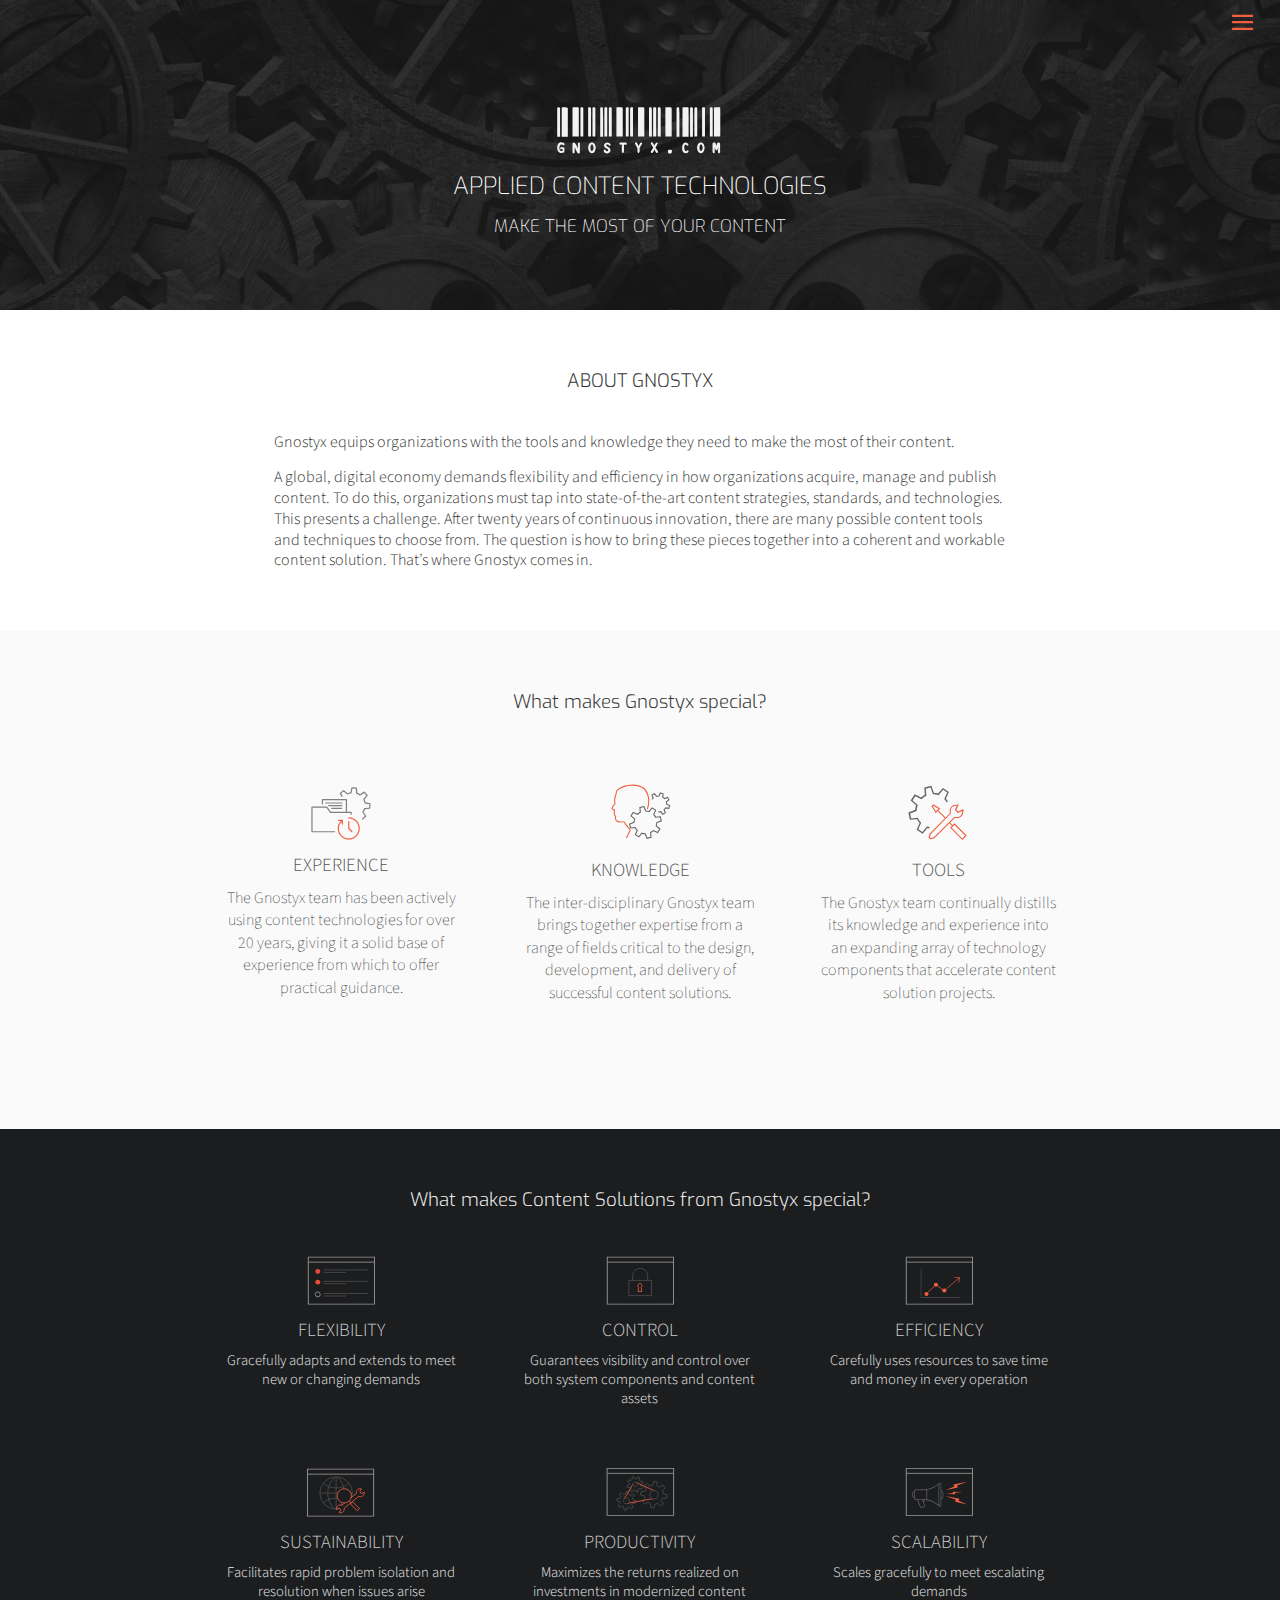
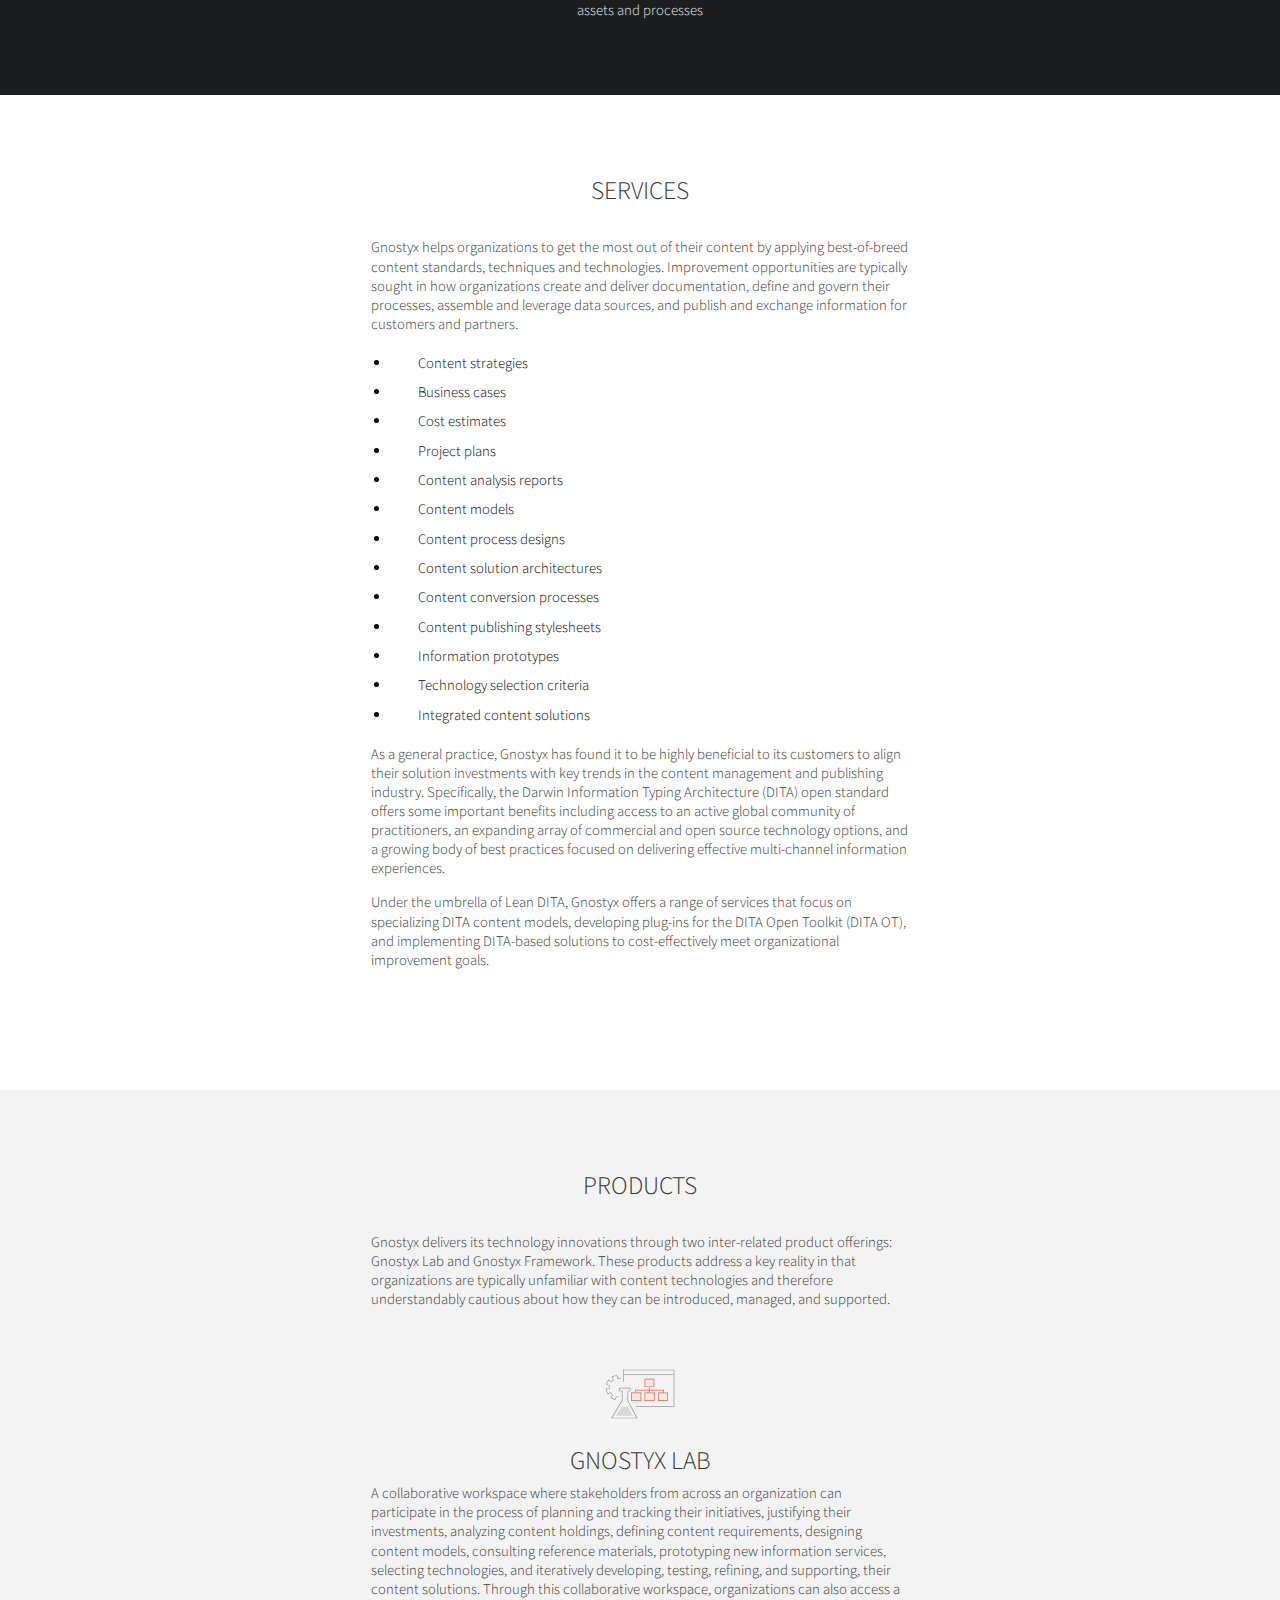
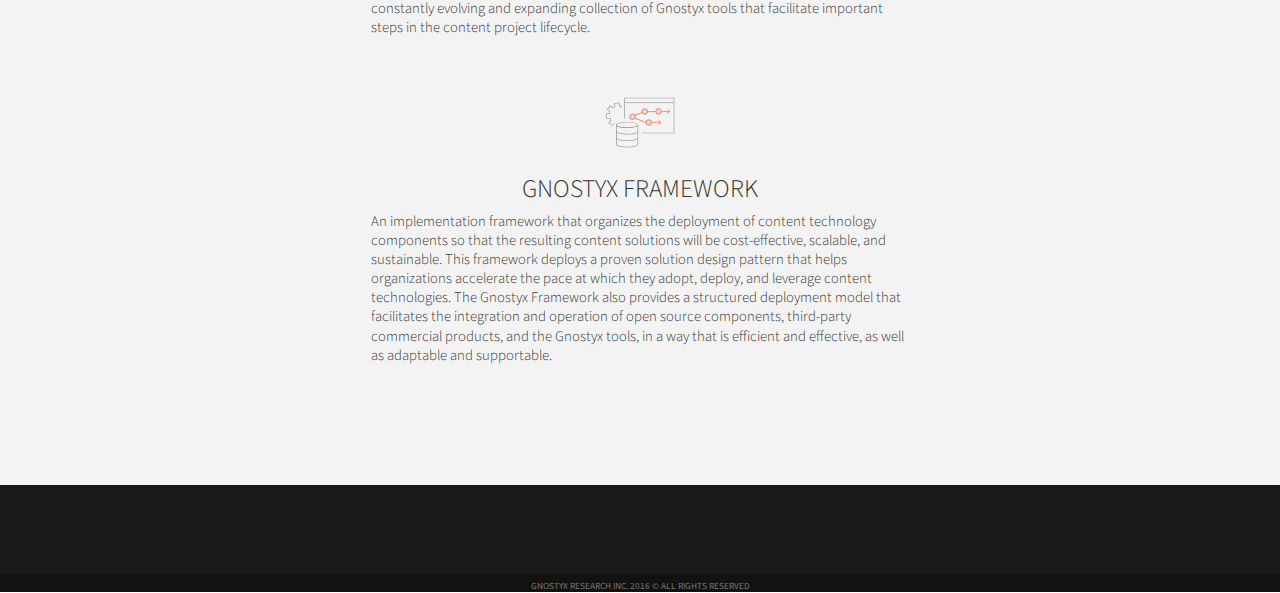
==== commit 40b83630: "Updated services text. Updated menu behaviour to have hamburger always visible." ====
--- a/index.html
+++ b/index.html
@@ -187,22 +187,27 @@
 						<div class="s1-title">
 							<h2>Services</h2>
 						</div>
-						<div class="s1-intro">
-							<p>Based on decades of experience, Gnostyx offers a wide range of services to organizations seeking to make the most of their content. These services include:</p>
+						<div class="services-intro">
+							<p>Gnostyx helps organizations to get the most out of their content by applying best-of-breed content standards, techniques and technologies. Improvement opportunities are typically sought in how organizations create and deliver documentation, define and govern their processes, assemble and leverage data sources, and publish and exchange information for customers and partners.</p>
 							<ul class="serviceslist">
-								<li>Content strategy formulation</li>
-								<li>Content initiative justification</li>
-								<li>Content initiative planning &amp; management</li>
-								<li>Content analysis &amp; measurement</li>
-								<li>Content process review &amp; redesign</li>
-								<li>Content architecture design</li>
-								<li>Content solution design, development, deployment &amp; support</li>
-								<li>Content technology selection, evaluation, verification, and integration</li>
-								<li>Content migration planning, coordination, and quality control</li>
-								<li>Learning &amp; learning content management solution deployment</li>
-								<li>Dynamic content delivery solution implementation</li>
+								<li>Content strategies</li>
+								<li>Business cases</li>
+								<li>Cost estimates</li>
+								<li>Project plans</li>
+								<li>Content analysis reports</li>
+								<li>Content models</li>
+								<li>Content process designs</li>
+								<li>Content solution architectures</li>
+								<li>Content conversion processes</li>
+								<li>Content publishing stylesheets</li>
+								<li>Information prototypes</li>
+								<li>Technology selection criteria</li>
+								<li>Integrated content solutions</li>
 							</ul>
-
+						</div>
+						<div class="s1-intro">
+							<p>As a general practice, Gnostyx has found it to be highly beneficial to its customers to align their solution investments with key trends in the content management and publishing industry. Specifically, the Darwin Information Typing Architecture (DITA) open standard offers some important benefits including access to an active global community of practitioners, an expanding array of commercial and open source technology options, and a growing body of best practices focused on delivering effective multi-channel information experiences.</p>
+							<p>Under the umbrella of Lean DITA, Gnostyx offers a range of services that focus on specializing DITA content models, developing plug-ins for the DITA Open Toolkit (DITA OT), and implementing DITA-based solutions to cost-effectively meet organizational improvement goals.</p>
 						</div>
 					</div>
 					</section>
@@ -268,7 +273,7 @@
 		</script>
 
 		<script>
-			var navigation = responsiveNav("#navmenu", {closeOnNavClick: true});
+			var navigation = responsiveNav("#navmenu", {closeOnNavClick: true, insert: "after"});
 		</script>
 
 		<script>
--- a/css/general.css
+++ b/css/general.css
@@ -224,6 +224,13 @@
 	height: inherit;
 	margin: 0 auto 60px;
 	/*text-align: center;*/
+	line-height: 1.4em;
+}
+
+.services-intro {
+	width: 95%;
+	height: inherit;
+	margin: 0 auto 15px;
 	line-height: 1.4em;
 }
 
@@ -585,6 +592,13 @@
 	line-height: 1.4em;
 }
 
+.services-intro {
+	width: 60%;
+	height: inherit;
+	margin: 0 auto 15px;
+	line-height: 1.4em;
+}
+
 .logo {
 	margin-left: auto;
 	margin-right: auto;
@@ -629,6 +643,13 @@
 	line-height: 1.4em;
 }
 
+.services-intro {
+	width: 60%;
+	height: inherit;
+	margin: 0 auto 15px;
+	line-height: 1.4em;
+}
+
 .s2-intro {
 	width: 60%;
 	margin: 0 auto;
--- a/css/navstyles.css
+++ b/css/navstyles.css
@@ -8,29 +8,6 @@
   min-height: 100%;
 }
 
-/*h1 {
-  font-size: 3em;
-  line-height: 1;
-  color: #222;
-  margin-bottom: .5em;
-  float: left;
-  width: 100%;
-}
-
-h2 {
-  float: left;
-  width: 100%;
-  font-size: 1.5em;
-  color: #222;
-  margin: 1em 0 .5em;
-}*/
-
-/*p {
-  float: left;
-  width: 100%;
-  margin-bottom: 1em;
-}*/
-
 p.intro {
   font-size: 1.25em;
   color: #555;
@@ -38,7 +15,7 @@
 }
 
 a {
-  color: #f4f4f4;
+  color: #f15f43;
   text-decoration: none;
 }
 
@@ -116,7 +93,7 @@
 .nav-collapse li:last-child a { border-bottom: 0 }
 .nav-toggle { display: none }
 
-@media screen and (max-width: 40em) {
+@media screen and (max-width: 400em) {
   .js .nav-collapse {
     clip: rect(0 0 0 0);
     max-height: 0;
@@ -148,10 +125,10 @@
     height: 55px;
     float: right;
     display: block;
-    margin: 0 -2em 0 0;
+    margin: -1em -2em 0 0;
   }
   .nav-toggle:before {
-    color: #555; /* Edit this to change the icon color */
+    color: #f15f43; /* Edit this to change the icon color */
     font-family: "responsivenav";
     font-style: normal;
     font-weight: normal;
@@ -184,16 +161,3 @@
   .main::-webkit-scrollbar { background-color: transparent }
 }
 
-@media screen and (-webkit-min-device-pixel-ratio: 1.3), screen and (min--moz-device-pixel-ratio: 1.3), screen and (-o-min-device-pixel-ratio: 2 / 1), screen and (min-device-pixel-ratio: 1.3), screen and (min-resolution: 192dpi), screen and (min-resolution: 2dppx) {
-  body {
-    -webkit-background-size: 200px 200px;
-    -moz-background-size: 200px 200px;
-    -o-background-size: 200px 200px;
-    background-size: 200px 200px;
-  }
-}
-
-@media screen and (min-width: 76em) {
-  .nav-collapse { width: 18em }
-  .main { width: auto; left: 18em }
-}
--- a/css/responsive-nav.css
+++ b/css/responsive-nav.css
@@ -36,7 +36,7 @@
   user-select: none;
 }
 
-@media screen and (min-width: 40em) {
+@media screen and (min-width: 400em) {
   .js .nav-collapse {
     position: relative;
   }
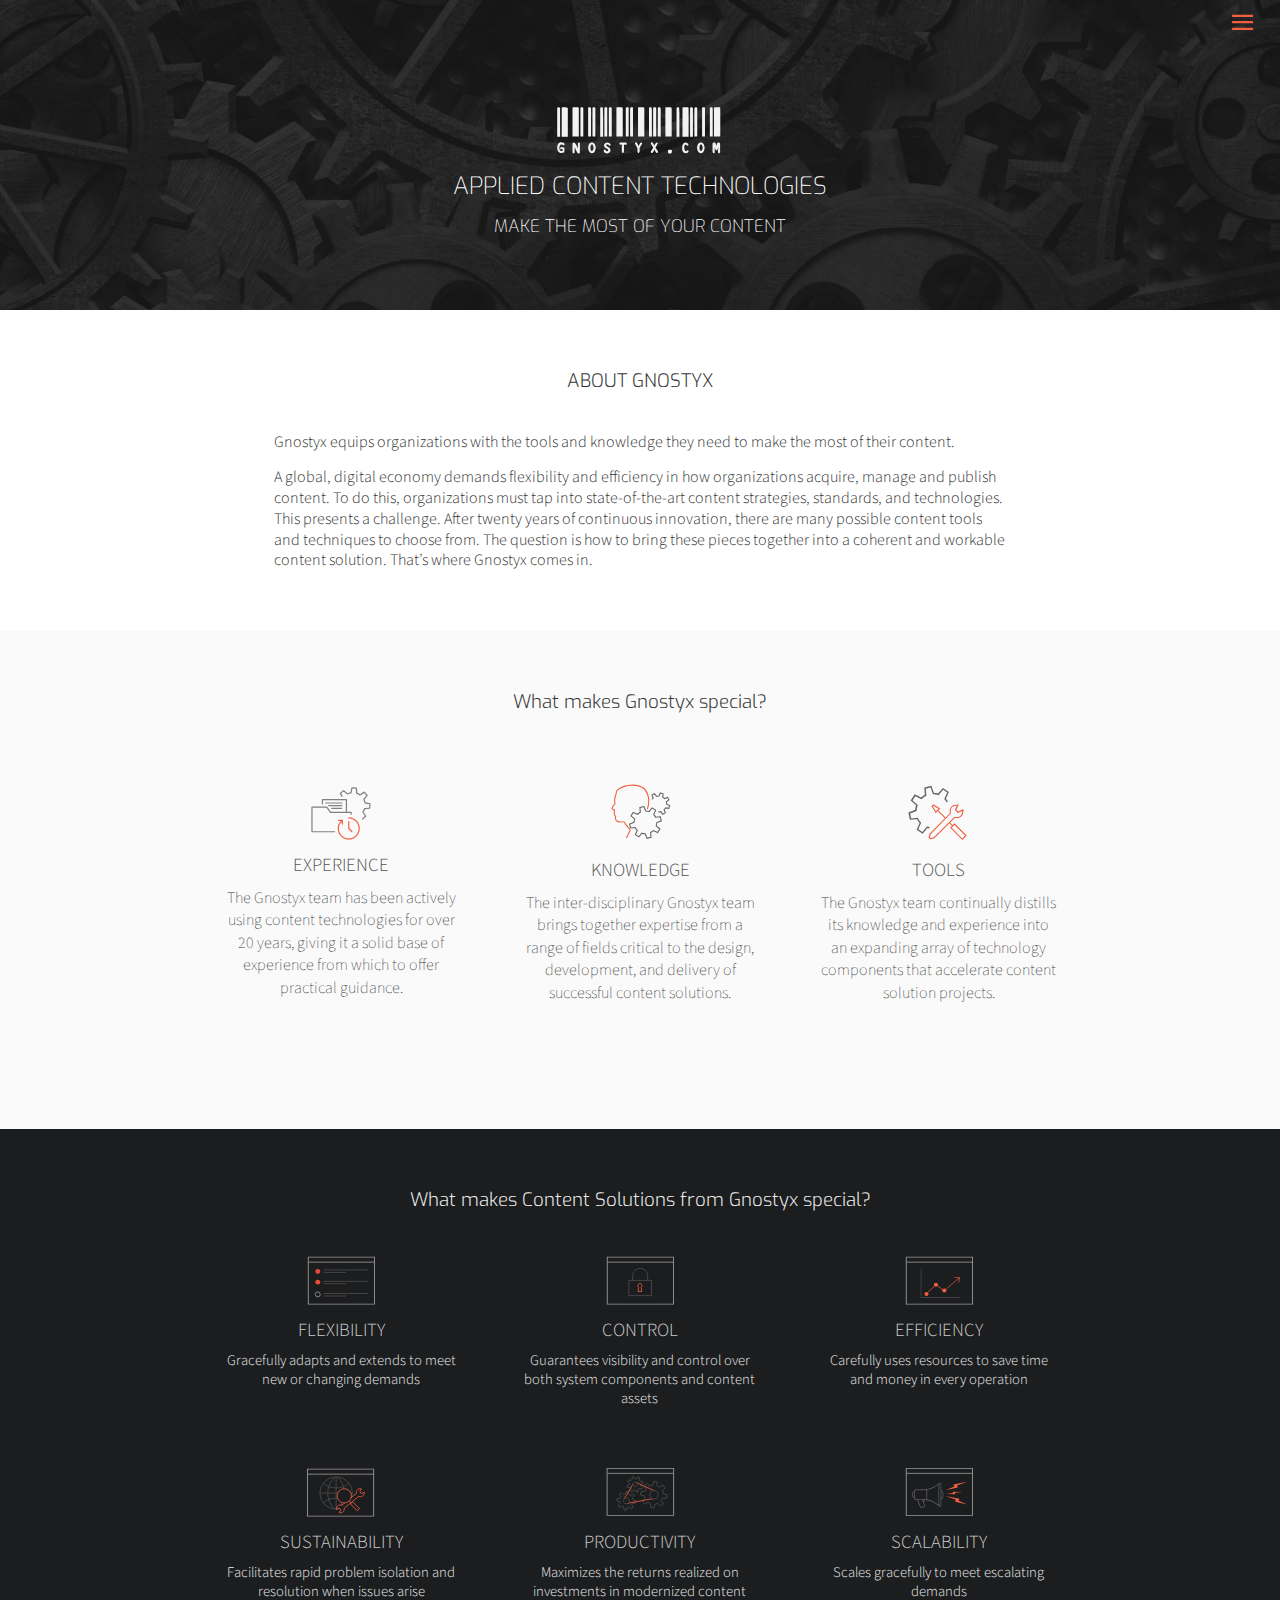
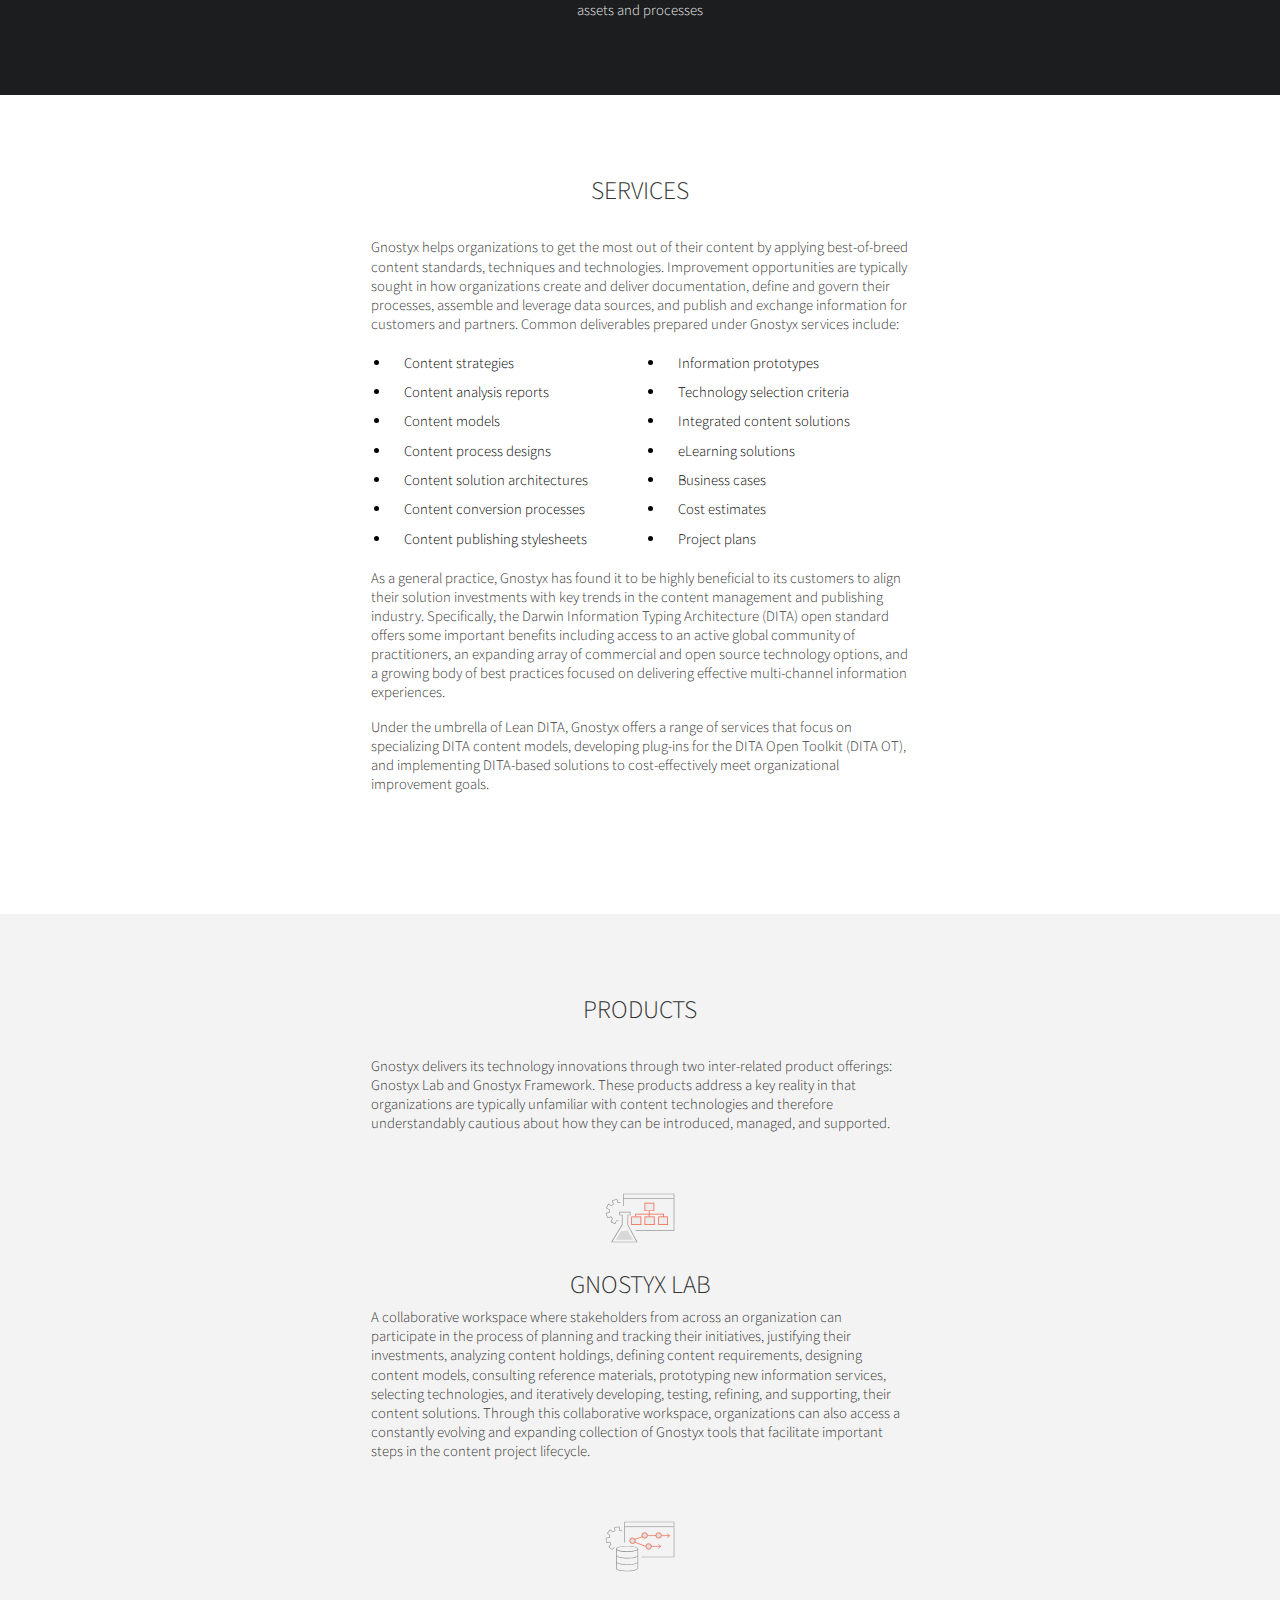
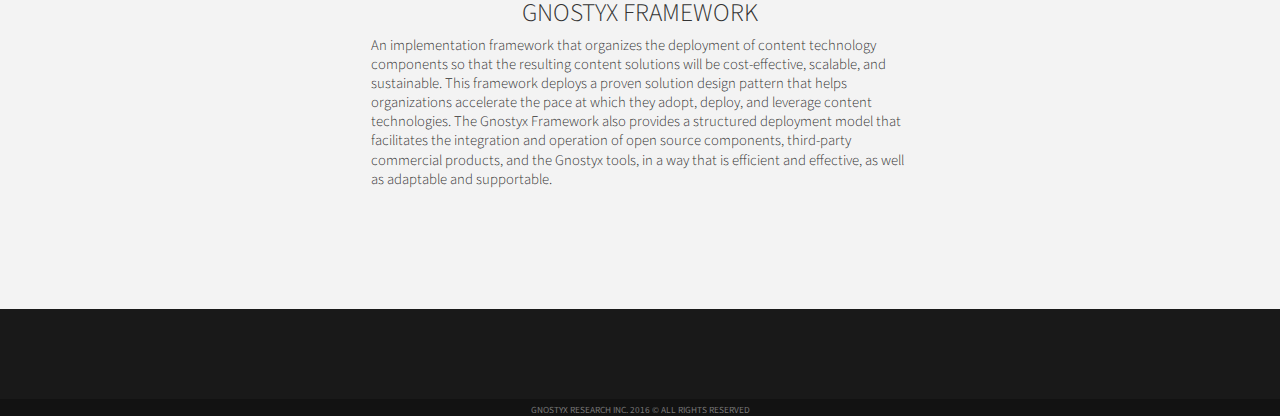
==== commit 160dc1cb: "Updated services text." ====
--- a/index.html
+++ b/index.html
@@ -188,12 +188,9 @@
 							<h2>Services</h2>
 						</div>
 						<div class="services-intro">
-							<p>Gnostyx helps organizations to get the most out of their content by applying best-of-breed content standards, techniques and technologies. Improvement opportunities are typically sought in how organizations create and deliver documentation, define and govern their processes, assemble and leverage data sources, and publish and exchange information for customers and partners.</p>
+							<p>Gnostyx helps organizations to get the most out of their content by applying best-of-breed content standards, techniques and technologies. Improvement opportunities are typically sought in how organizations create and deliver documentation, define and govern their processes, assemble and leverage data sources, and publish and exchange information for customers and partners. Common deliverables prepared under Gnostyx services include:</p>
 							<ul class="serviceslist">
 								<li>Content strategies</li>
-								<li>Business cases</li>
-								<li>Cost estimates</li>
-								<li>Project plans</li>
 								<li>Content analysis reports</li>
 								<li>Content models</li>
 								<li>Content process designs</li>
@@ -203,6 +200,10 @@
 								<li>Information prototypes</li>
 								<li>Technology selection criteria</li>
 								<li>Integrated content solutions</li>
+								<li>eLearning solutions</li>
+								<li>Business cases</li>
+								<li>Cost estimates</li>
+								<li>Project plans</li>
 							</ul>
 						</div>
 						<div class="s1-intro">
--- a/css/general.css
+++ b/css/general.css
@@ -472,6 +472,12 @@
 {
 	font-size: 11pt;
 	margin-bottom: 15px;
+}
+.serviceslist
+{
+  columns: 2;
+  -webkit-columns: 2;
+  -moz-columns: 2;
 }
 .serviceslist li
 {
@@ -599,6 +605,13 @@
 	line-height: 1.4em;
 }
 
+.serviceslist
+{
+  columns: 1;
+  -webkit-columns: 1;
+  -moz-columns: 1;
+}
+
 .logo {
 	margin-left: auto;
 	margin-right: auto;
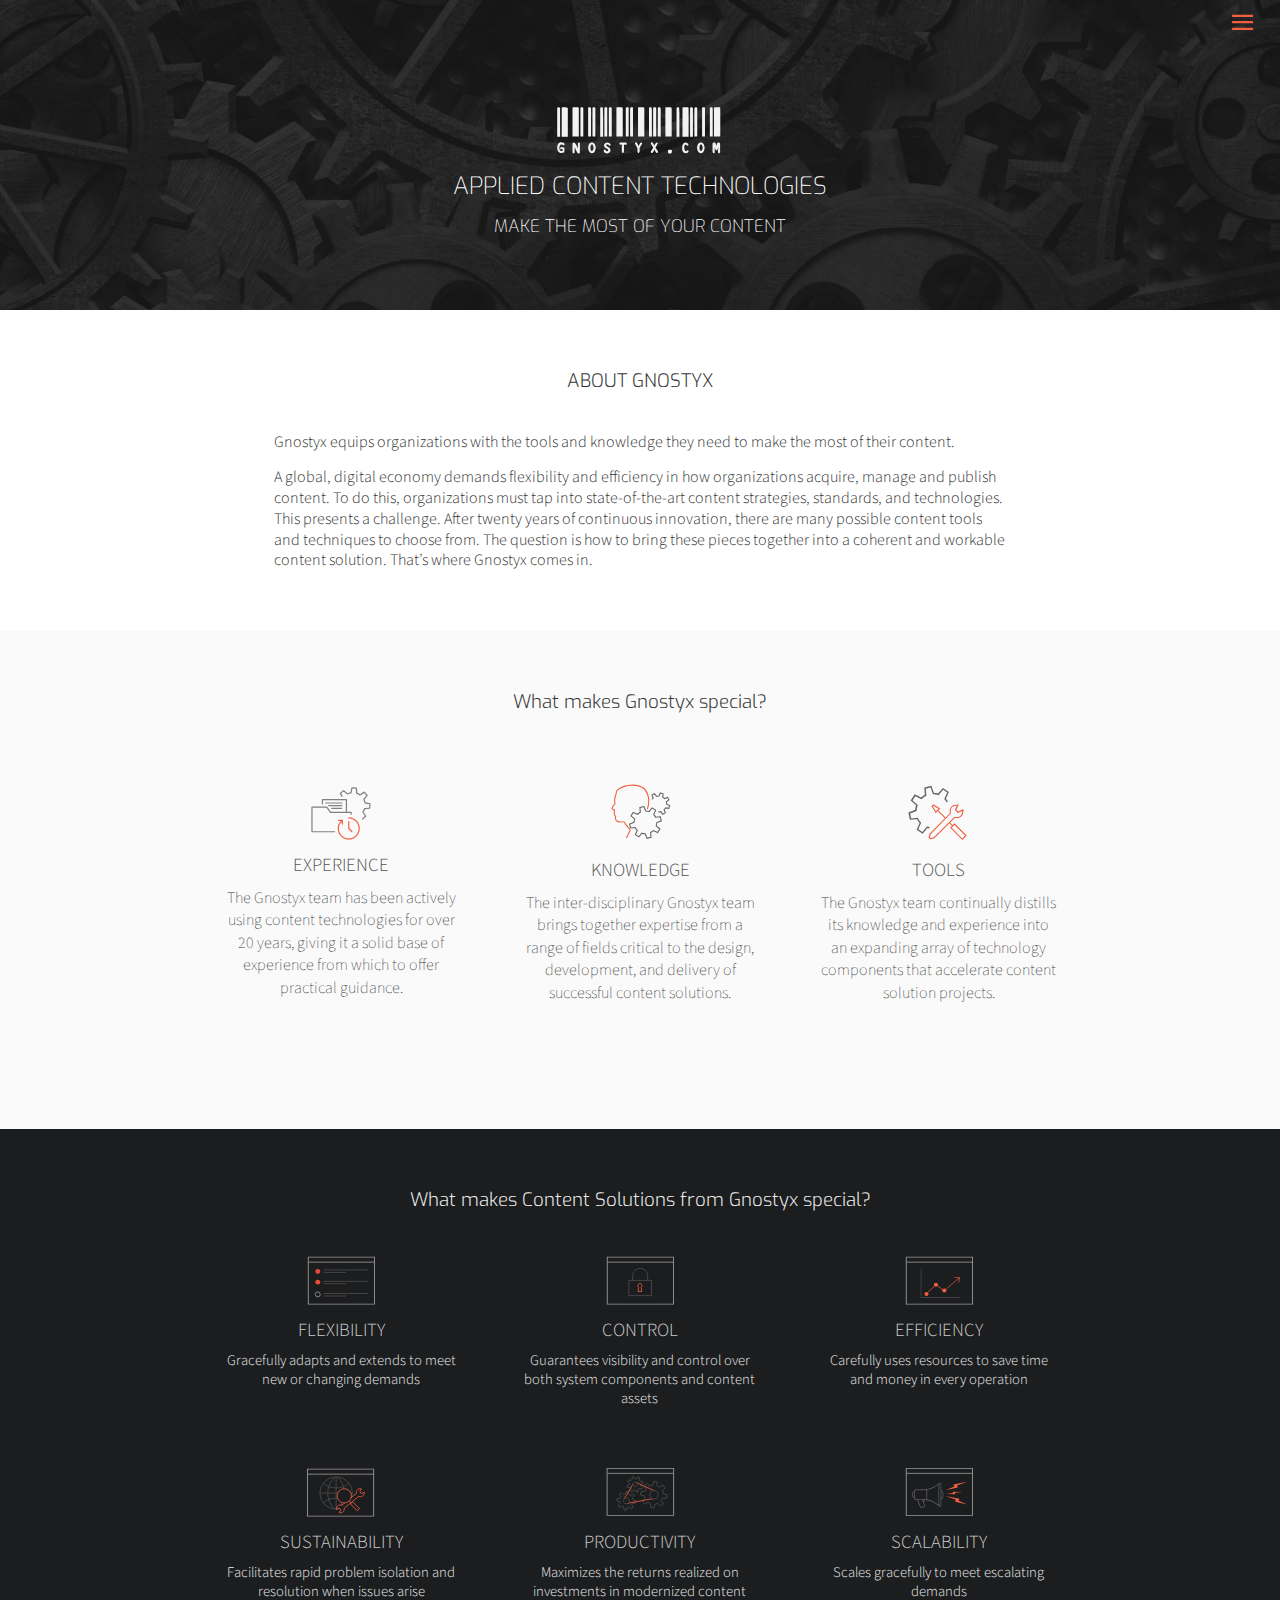
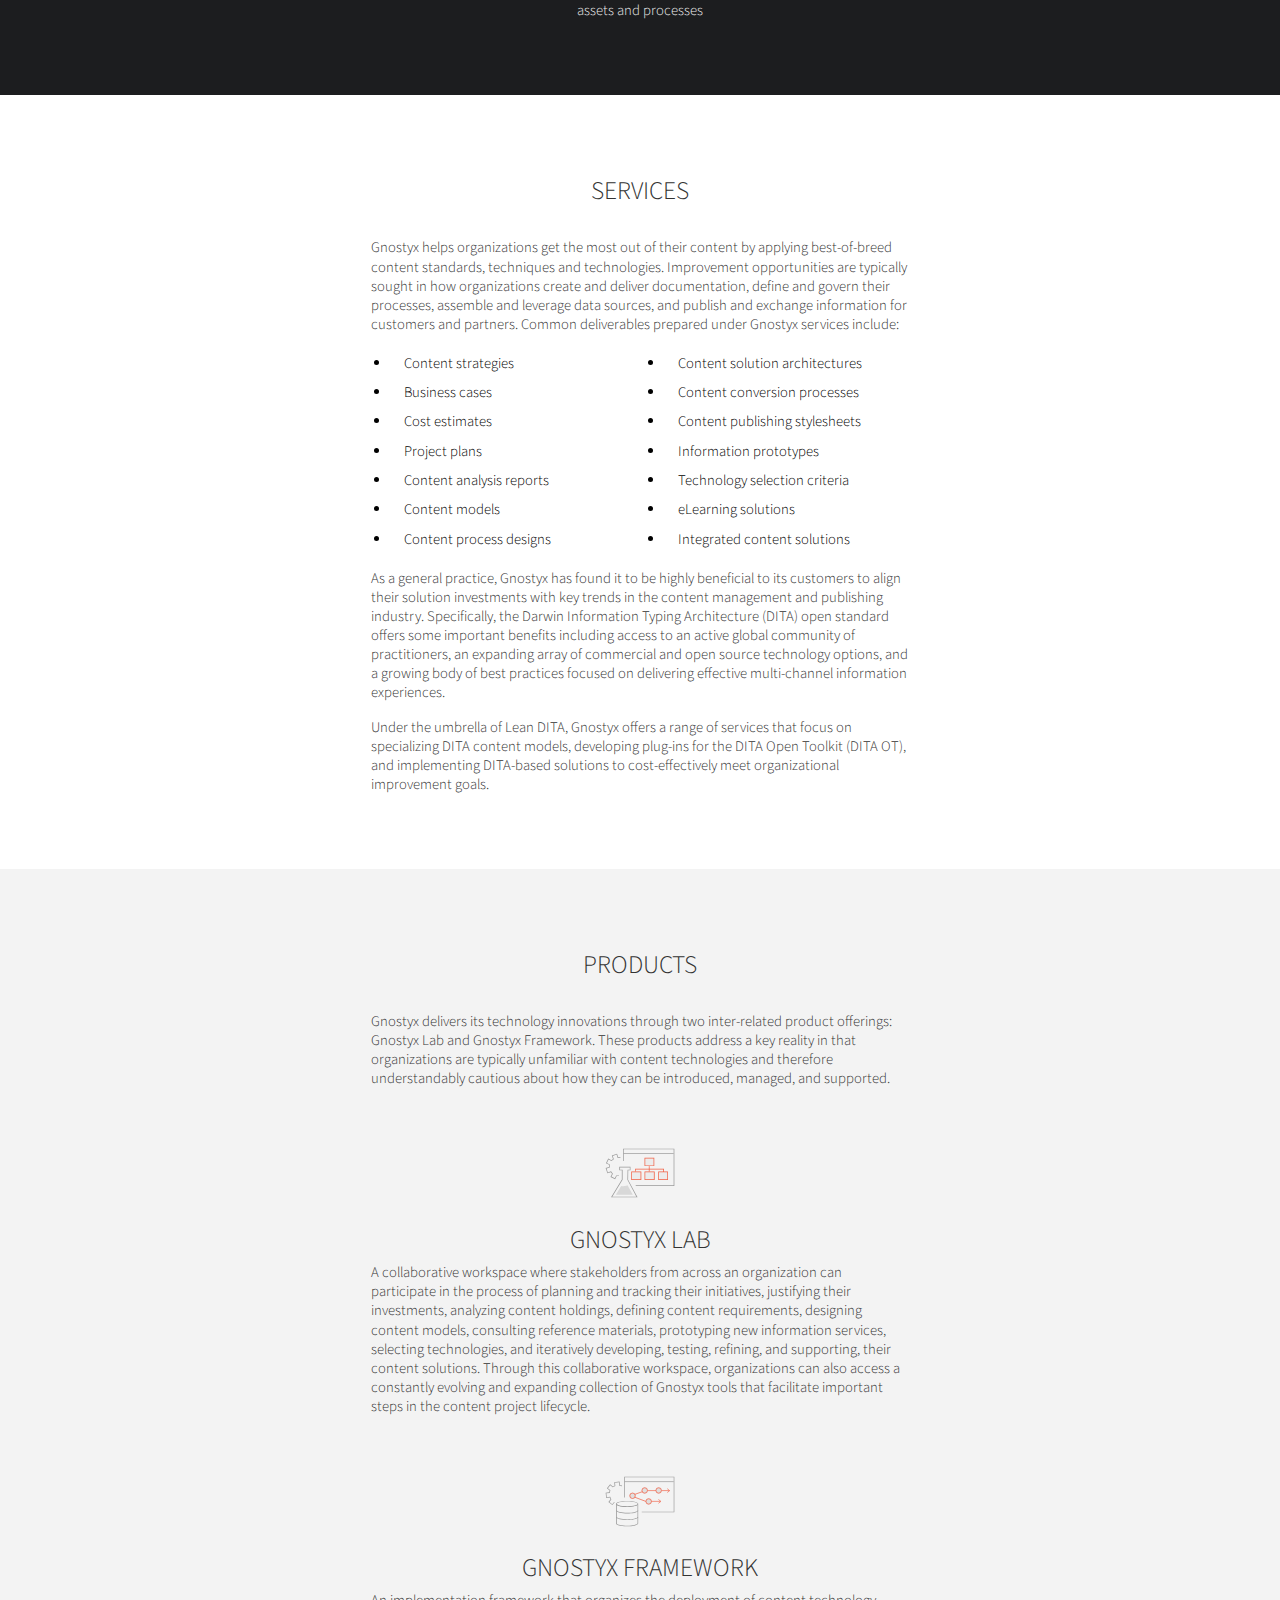
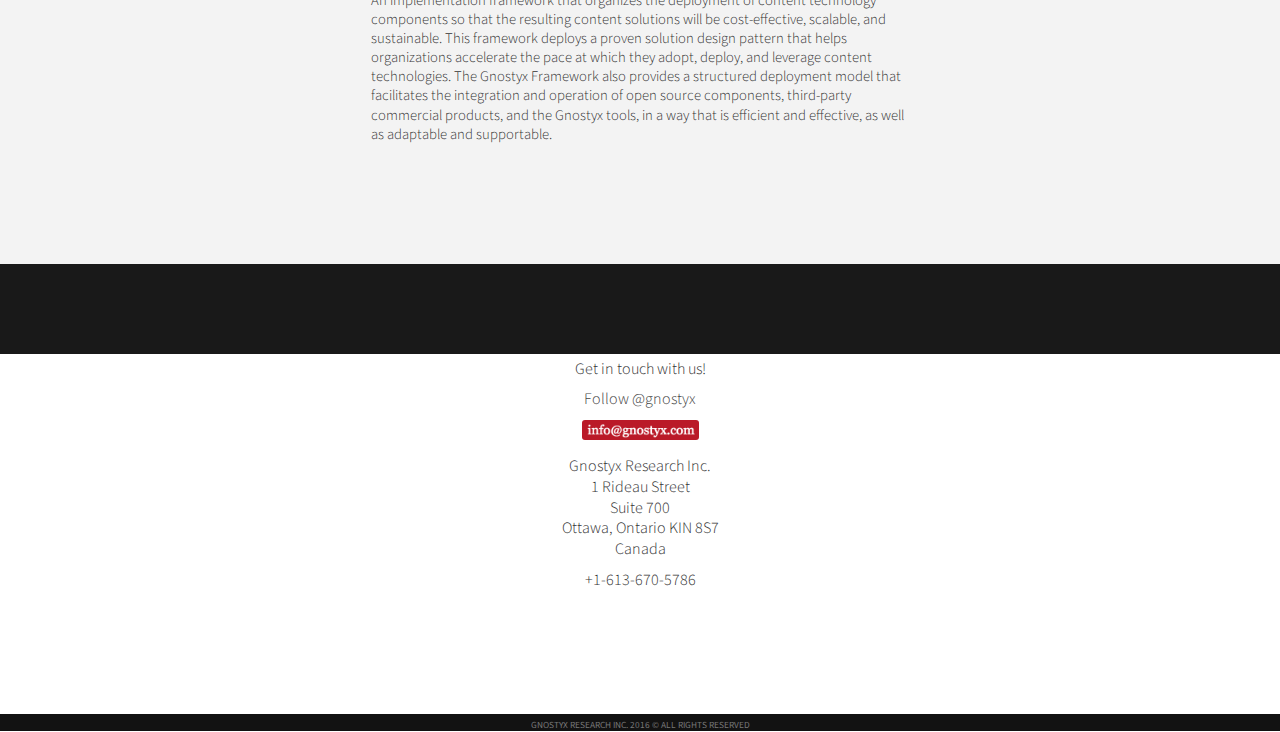
==== commit 8a5e131d: "Added contact section to home and projects page, removed separate contact page." ====
--- a/index.html
+++ b/index.html
@@ -36,7 +36,7 @@
 							<li><a href="index.html#services">Services</a></li>
 							<li><a href="index.html#section4">Products</a></li>
 							<li><a href="projects.html">Projects</a></li>
-							<li><a href="contact.html">Contact</a></li>
+							<li><a href="#contact">Contact</a></li>
 						</ul>
 					</nav>
 				</div>
@@ -188,9 +188,12 @@
 							<h2>Services</h2>
 						</div>
 						<div class="services-intro">
-							<p>Gnostyx helps organizations to get the most out of their content by applying best-of-breed content standards, techniques and technologies. Improvement opportunities are typically sought in how organizations create and deliver documentation, define and govern their processes, assemble and leverage data sources, and publish and exchange information for customers and partners. Common deliverables prepared under Gnostyx services include:</p>
+							<p>Gnostyx helps organizations get the most out of their content by applying best-of-breed content standards, techniques and technologies. Improvement opportunities are typically sought in how organizations create and deliver documentation, define and govern their processes, assemble and leverage data sources, and publish and exchange information for customers and partners. Common deliverables prepared under Gnostyx services include:</p>
 							<ul class="serviceslist">
 								<li>Content strategies</li>
+								<li>Business cases</li>
+								<li>Cost estimates</li>
+								<li>Project plans</li>
 								<li>Content analysis reports</li>
 								<li>Content models</li>
 								<li>Content process designs</li>
@@ -199,14 +202,11 @@
 								<li>Content publishing stylesheets</li>
 								<li>Information prototypes</li>
 								<li>Technology selection criteria</li>
+								<li>eLearning solutions</li>
 								<li>Integrated content solutions</li>
-								<li>eLearning solutions</li>
-								<li>Business cases</li>
-								<li>Cost estimates</li>
-								<li>Project plans</li>
 							</ul>
 						</div>
-						<div class="s1-intro">
+						<div class="services-intro">
 							<p>As a general practice, Gnostyx has found it to be highly beneficial to its customers to align their solution investments with key trends in the content management and publishing industry. Specifically, the Darwin Information Typing Architecture (DITA) open standard offers some important benefits including access to an active global community of practitioners, an expanding array of commercial and open source technology options, and a growing body of best practices focused on delivering effective multi-channel information experiences.</p>
 							<p>Under the umbrella of Lean DITA, Gnostyx offers a range of services that focus on specializing DITA content models, developing plug-ins for the DITA Open Toolkit (DITA OT), and implementing DITA-based solutions to cost-effectively meet organizational improvement goals.</p>
 						</div>
@@ -238,20 +238,28 @@
 					</div>
 					</section>
 
-
-
-
-
-					<footer>
-						<section id="footer-content">
-
-						</section>
-						<div class="copyright"><p>GNOSTYX RESEARCH INC. 2016 © ALL RIGHTS RESERVED</p></div>
-					</footer>
-
-
-
-
+	<footer>
+		<section id="footer-content"></section>
+		<section id="contact">
+			<div class="contact">
+				<p>Get in touch with us!</p>
+				<br/>
+				<p><a href="https://twitter.com/gnostyx" class="twitter-follow-button" data-show-count="false">Follow @gnostyx</a>
+	<script>!function(d,s,id){var js,fjs=d.getElementsByTagName(s)[0],p=/^http:/.test(d.location)?'http':'https';if(!d.getElementById(id)){js=d.createElement(s);js.id=id;js.src=p+'://platform.twitter.com/widgets.js';fjs.parentNode.insertBefore(js,fjs);}}(document, 'script', 'twitter-wjs');</script></p>
+				<br/>
+				<p><a id="imgSendEmail" href="#"><img src="images/email.png" style="height: 20px; width: 117px;border-radius: 3px;"></a></p>
+				<br/>
+				<p>Gnostyx Research Inc.</p>
+				<p>1 Rideau Street</p>
+				<p>Suite 700</p>
+				<p>Ottawa, Ontario KIN 8S7</p>
+				<p>Canada</p>
+				<br/>
+				<p>+1-613-670-5786</p>
+			</div>
+		</section>
+		<div class="copyright"><p>GNOSTYX RESEARCH INC. 2016 © ALL RIGHTS RESERVED</p></div>
+	</footer>
 
 	<script src="js/waypoints2.min.js"></script>
 	<script type="text/javascript" src="js/jquery.cbpQTRotator.min.js"></script>
@@ -283,11 +291,16 @@
 
 			} );
 		</script>
-
-
-			<script type="text/javascript" src="js/retina.min.js"></script>
-		
-			<script type="text/javascript" src="js/animation.js"></script>
+		<script type="text/javascript">
+			$('#imgSendEmail').click(function (event) {
+			  var mailtoLink = 'mailto:' +  'info' + '@' + 'gnostyx' + '.com?subject=Gnostyx Inquiry';
+			  this.href = mailtoLink;
+			});
+		</script>
+
+		<script type="text/javascript" src="js/retina.min.js"></script>
+	
+		<script type="text/javascript" src="js/animation.js"></script>
 
 </body>
 </html>
--- a/css/general.css
+++ b/css/general.css
@@ -481,6 +481,7 @@
 }
 .serviceslist li
 {
+	white-space: nowrap;
 	text-transform: none;
 	font-size: 11pt;
 	list-style: disc;
@@ -575,41 +576,47 @@
 
 @media only screen and (max-width: 50em) {
 
-
-#contact {
-	height: 70vh;
-}
-
-.s-left {
-	height: 10vh;
-}
-
-}
-
-
-@media only screen and (min-width: 38em) and (max-width: 60em) {
-
-
-.s1-intro {
-	width: 60%;
-	height: inherit;
-	margin: 0 auto 60px;
-	/*text-align: center;*/
-	line-height: 1.4em;
-}
-
-.services-intro {
-	width: 60%;
-	height: inherit;
-	margin: 0 auto 15px;
-	line-height: 1.4em;
-}
-
 .serviceslist
 {
   columns: 1;
   -webkit-columns: 1;
   -moz-columns: 1;
+}
+
+#contact {
+	/*height: 70vh;*/
+}
+
+.s-left {
+	height: 10vh;
+}
+
+}
+
+
+@media only screen and (min-width: 38em) and (max-width: 60em) {
+
+
+.s1-intro {
+	width: 60%;
+	height: inherit;
+	margin: 0 auto 60px;
+	/*text-align: center;*/
+	line-height: 1.4em;
+}
+
+.services-intro {
+	width: 85%;
+	height: inherit;
+	margin: 0 auto 15px;
+	line-height: 1.4em;
+}
+
+.serviceslist
+{
+  columns: 2;
+  -webkit-columns: 2;
+  -moz-columns: 2;
 }
 
 .logo {
--- a/css/projects.css
+++ b/css/projects.css
@@ -94,6 +94,13 @@
 	/*min-width: 230px;*/
 }
 
+#contact .s-left {
+	width: 100%;
+	height: 5vh;
+	padding: 0% 0% 0% 0%;
+	/*min-width: 230px;*/
+}
+
 .s-left:hover {
 
 }
@@ -103,6 +110,13 @@
 	height: 30vh;
 	float: left;
 	padding: 0% 0% 0% 10%;
+}
+
+#contact .s-right {
+	width: 100%;
+	height: 30vh;
+	float: left;
+	padding: 0% 0% 0% 0%;
 }
 
 .s-r-content {
@@ -382,8 +396,6 @@
 	float: left;
 	padding: 3%;
 	max-width: 300px;
-
-	
 }
 
 .s-right {
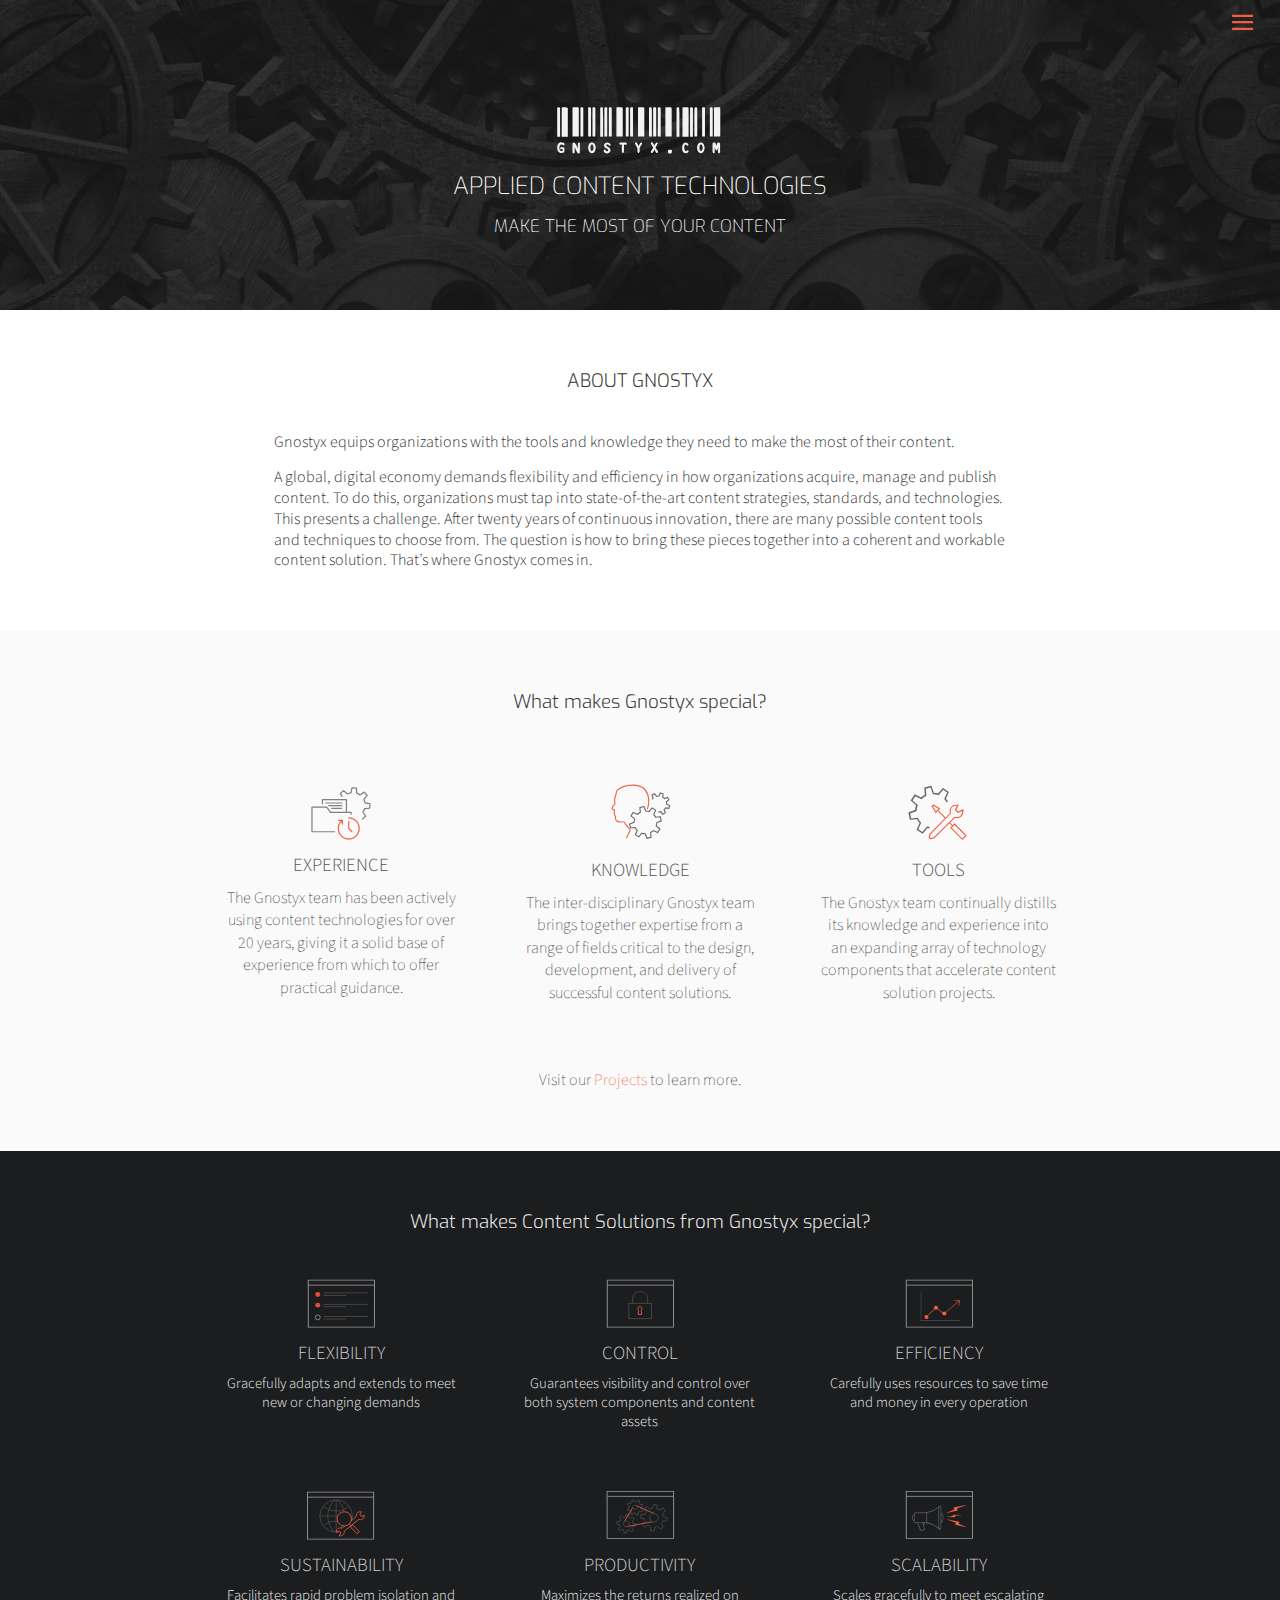
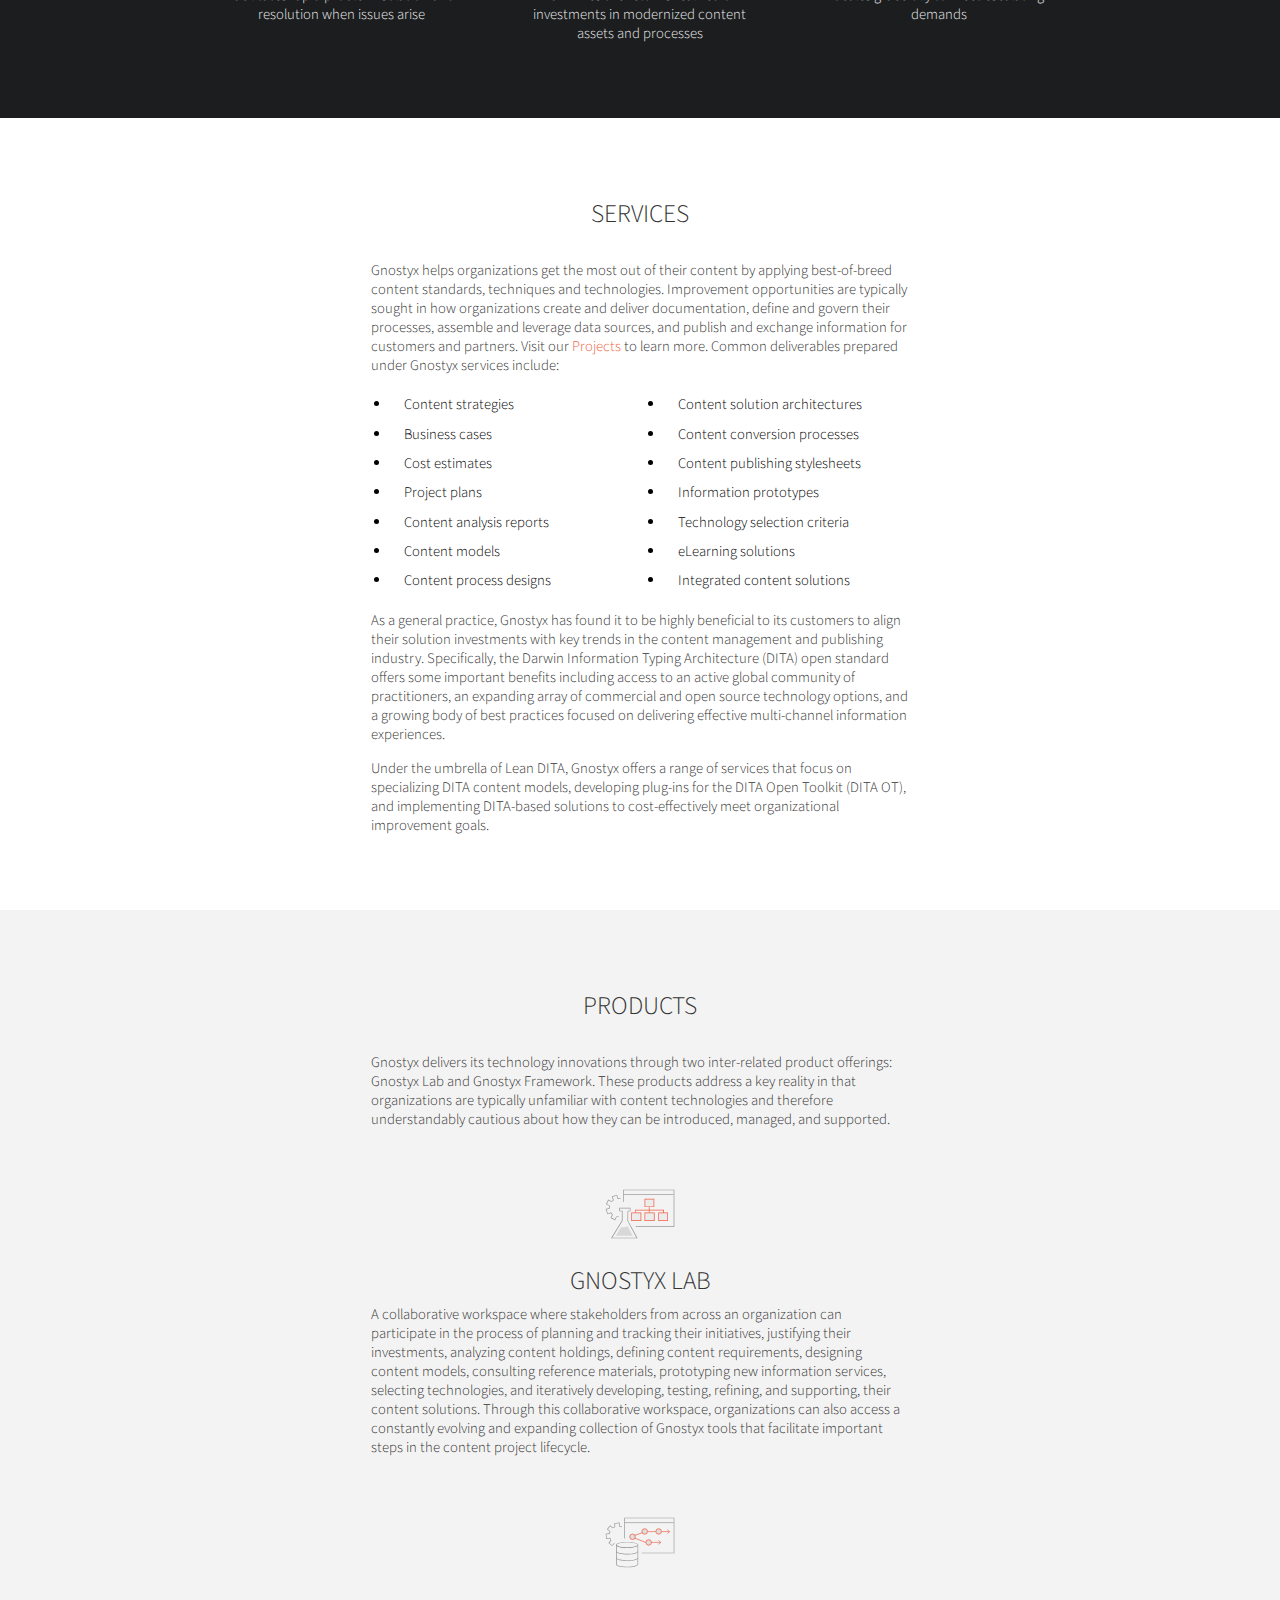
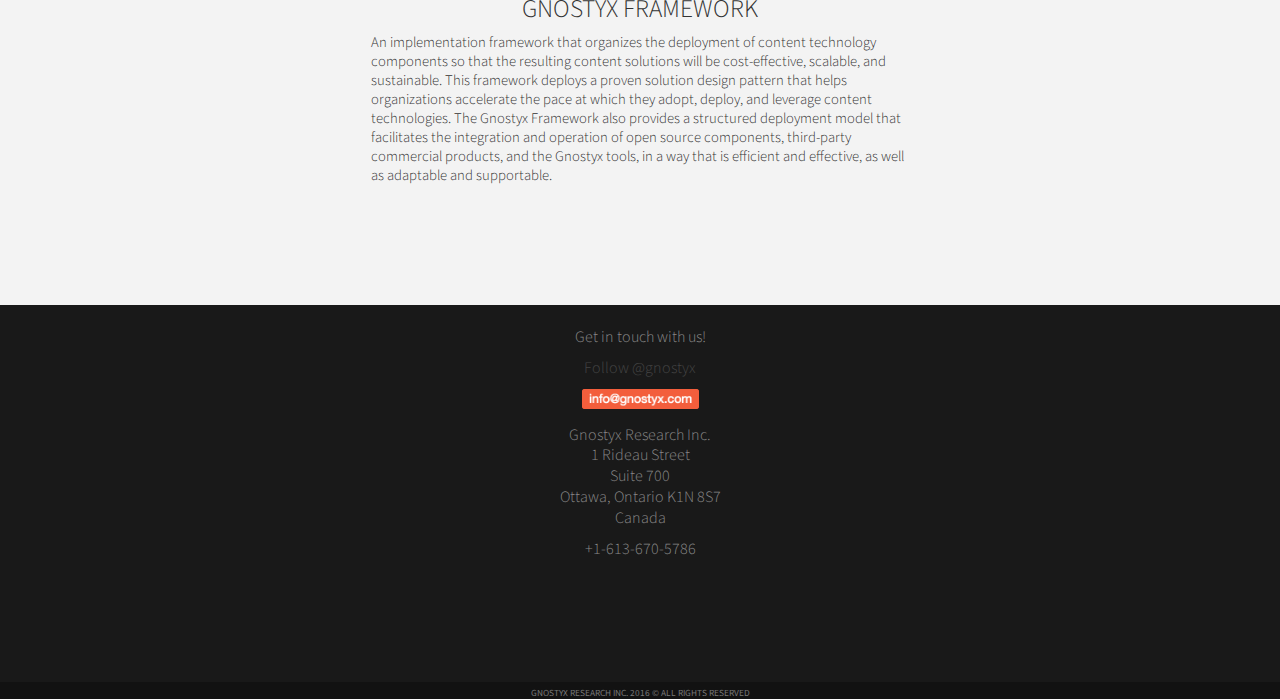
==== commit 9492bab1: "Added custom 404 page." ====
--- a/index.html
+++ b/index.html
@@ -1,306 +1,297 @@
 <!DOCTYPE html>
 <html lang="en">
 <head>
-	<meta charset="UTF-8">
-	<meta http-equiv="X-UA-Compatible" content="IE=edge,chrome=1">
-	<meta name="viewport" content="width=device-width, initial-scale=1.0">
-
-	<title>Gnostyx</title>
-	<link rel="icon" type="image/png" href="images/favicon-32x32.png" sizes="32x32" />
-	<link href="css/reset.css" rel="stylesheet">
-	<link href="css/general.css" rel="stylesheet">
-	<link rel="stylesheet" type="text/css" href="css/style.css">
-	<link rel="stylesheet" type="text/css" href="css/projects.css">
-	<link href="css/grid.css" rel="stylesheet">
-	<link rel="stylesheet" type="text/css" href="css/navstyles.css">
-	<link rel="stylesheet" type="text/css" href="css/responsive-nav.css">
-	<link href='http://fonts.googleapis.com/css?family=Source+Sans+Pro:200,300,400,600,700' rel='stylesheet' type='text/css'>
-	<link href='http://fonts.googleapis.com/css?family=Exo:100,200,300,400,500,600,700,800' rel='stylesheet' type='text/css'>
-	<script type="text/javascript" src="js/jquery-1.11.1.min.js"></script>
-	<script type="text/javascript" src="js/script.js"></script>
-	<script type="text/javascript" src="js/responsive-nav.min.js"></script>
-	<script type="text/javascript" src="js/main.js"></script>
-	<script type="text/javascript" src="js/modernizr.js"></script>
+<meta charset="UTF-8">
+<meta http-equiv="X-UA-Compatible" content="IE=edge,chrome=1">
+<meta name="viewport" content="width=device-width, initial-scale=1.0">
+
+<title>Gnostyx</title>
+<link rel="icon" type="image/png" href="images/favicon-32x32.png" sizes="32x32" />
+<link href="css/reset.css" rel="stylesheet">
+<link href="css/general.css" rel="stylesheet">
+<link rel="stylesheet" type="text/css" href="css/style.css">
+<link rel="stylesheet" type="text/css" href="css/projects.css">
+<link href="css/grid.css" rel="stylesheet">
+<link rel="stylesheet" type="text/css" href="css/navstyles.css">
+<link rel="stylesheet" type="text/css" href="css/responsive-nav.css">
+<link href='http://fonts.googleapis.com/css?family=Source+Sans+Pro:200,300,400,600,700' rel='stylesheet' type='text/css'>
+<link href='http://fonts.googleapis.com/css?family=Exo:100,200,300,400,500,600,700,800' rel='stylesheet' type='text/css'>
+<script type="text/javascript" src="js/jquery-1.11.1.min.js"></script>
+<script type="text/javascript" src="js/script.js"></script>
+<script type="text/javascript" src="js/responsive-nav.min.js"></script>
+<script type="text/javascript" src="js/main.js"></script>
+<script type="text/javascript" src="js/modernizr.js"></script>
 </head>
 
-
-
-	<body>
-
-			<header id="ha-header" class="ha-header">
-				<div class="ha-header-perspective">
-					<nav id="navmenu">
-						<ul id="menu">
-							<li><img src="images/logo.svg" class="logo"></li>
-							<li><a href="index.html">Home</a></li>
-							<li><a href="index.html#services">Services</a></li>
-							<li><a href="index.html#section4">Products</a></li>
-							<li><a href="projects.html">Projects</a></li>
-							<li><a href="#contact">Contact</a></li>
-						</ul>
-					</nav>
-				</div>
-			</header>
-
-			<section class="ha-waypoint" data-animate-down="ha-header-show" data-animate-up="ha-header-hide">
-			</section>
-			
-
-			<section id="landing"><div class="background"></div>
-				<img src="images/logo.svg" class="land-logo">
-				<div class="introtype"><h1>Applied Content Technologies</h1>	
-					<div class="landing-content"><p>Make the most of your content</p></div>
-				</div>
-			</section>
-
-
-
-					<section id="section1">		
-						<div class="s1-content">	
-
-							<div class="s1-title">
-								<h1>About Gnostyx</h1>
-							</div>
-
-							<div class="s1-intro">
-								<p>Gnostyx equips organizations with the tools and knowledge they need to make the most of their content.</p>
-								<br/>
-								<p>A global, digital economy demands flexibility and efficiency in how organizations acquire, manage and publish content. To do this, organizations must tap into state-of-the-art content strategies, standards, and technologies. This presents a challenge. After twenty years of continuous innovation, there are many possible content tools and techniques to choose from. The question is how to bring these pieces together into a coherent and workable content solution. That’s where Gnostyx comes in.</p>
-							</div>
-
-						</div>	
-					</section>
-
-
-					<section id="section2">
-							<div class="s2-content">
-
-								<div class="s2-title">
-									<h1>What makes Gnostyx special?</h1>
-								</div>
-
-								<div class="grid">
-
-									<div class="unit unit-s-1 unit-m-1-2 unit-l-1-3">
-										<div class="bucket bucket1">
-										<div class="s2-icon s2-icon-3"></div>
-											<div class="b1-title"><p><b>Experience</b></p></div>
-											<div class="b1-body"><p>The Gnostyx team has been actively using content technologies for over 20 years, giving it a solid base of experience from which to offer practical guidance.</p></div>
-										</div>
-									</div>
-
-									<div class="unit unit-s-1 unit-m-1-2 unit-l-1-3">
-										<div class="bucket bucket2">
-										<div class="s2-icon s2-icon-2"></div>
-											<div class="b1-title"><p><b>Knowledge</b></p></div>
-											<div class="b1-body"><p>The inter-disciplinary Gnostyx team brings together expertise from a range of fields critical to the design, development, and delivery of successful content solutions.</p></div>
-										</div>
-									</div>
-
-									<div class="unit unit-s-1 unit-m-1-2 unit-l-1-3">
-										<div class="bucket bucket3">
-										<div class="s2-icon s2-icon-1"></div>
-											<div class="b1-title"><p><b>Tools</b></p></div>
-											<div class="b1-body"><p>The Gnostyx team continually distills its knowledge and experience into an expanding array of technology components that accelerate content solution projects.</p></div>
-										</div>
-									</div>
-
-									
-								</div>
-							</div>
-
-					</section>
-					
-
-
-
-
-					<section id="section3">
-
-
-									<div class="s3-content">
-
-								<div class="s3-title">
-									<h1>What makes Content Solutions from Gnostyx special?</h1>
-								</div>
-
-								<div class="grid">
-
-									<div class="unit unit-s-1 unit-m-1-2 unit-l-1-3">
-										<div class="s3-bucket s3-bucket1">
-											<div class="s3-icon s3-icon-1"></div>
-											<div class="b1-title"><p><b>FLEXIBILITY</b></p></div>
-											<div class="b1-body"><p>Gracefully adapts and extends to meet new or changing demands</p></div>
-										</div>
-									</div>
-
-									<div class="unit unit-s-1 unit-m-1-2 unit-l-1-3">
-										<div class="s3-bucket s3-bucket2">
-										<div class="s3-icon s3-icon-2"></div>
-											<div class="b1-title"><p><b>CONTROL</b></p></div>
-											<div class="b1-body"><p>Guarantees visibility and control over both system components and content assets</p></div>
-										</div>
-									</div>
-
-									<div class="unit unit-s-1 unit-m-1-2 unit-l-1-3">
-										<div class="s3-bucket s3-bucket3">
-										<div class="s3-icon s3-icon-3"></div>
-											<div class="b1-title"><p><b>EFFICIENCY</b></p></div>
-											<div class="b1-body"><p>Carefully uses resources to save time and money in every operation</p></div>
-										</div>
-									</div>
-
-										<div class="unit unit-s-1 unit-m-1-2 unit-l-1-3">
-										<div class="s3-bucket s3-bucket1">
-											<div class="s3-icon s3-icon-4"></div>
-											<div class="b1-title"><p><b>SUSTAINABILITY</b></p></div>
-											<div class="b1-body"><p>Facilitates rapid problem isolation and resolution when issues arise</p></div>
-										</div>
-									</div>
-
-									<div class="unit unit-s-1 unit-m-1-2 unit-l-1-3">
-										<div class="s3-bucket s3-bucket2">
-										<div class="s3-icon s3-icon-5"></div>
-											<div class="b1-title"><p><b>PRODUCTIVITY</b></p></div>
-											<div class="b1-body"><p>Maximizes the returns realized on investments in modernized content assets and processes</p></div>
-										</div>
-									</div>
-
-									<div class="unit unit-s-1 unit-m-1-2 unit-l-1-3">
-										<div class="s3-bucket s3-bucket3">
-										<div class="s3-icon s3-icon-6"></div>
-											<div class="b1-title"><p><b>SCALABILITY</b></p></div>
-											<div class="b1-body"><p>Scales gracefully to meet escalating demands</p></div>
-										</div>
-									</div>
-
-									
-								</div>
-							</div>
-
-					</section>
-
-
-					<section id="services">
-
-					<div class="s3-content">
-						<div class="s1-title">
-							<h2>Services</h2>
-						</div>
-						<div class="services-intro">
-							<p>Gnostyx helps organizations get the most out of their content by applying best-of-breed content standards, techniques and technologies. Improvement opportunities are typically sought in how organizations create and deliver documentation, define and govern their processes, assemble and leverage data sources, and publish and exchange information for customers and partners. Common deliverables prepared under Gnostyx services include:</p>
-							<ul class="serviceslist">
-								<li>Content strategies</li>
-								<li>Business cases</li>
-								<li>Cost estimates</li>
-								<li>Project plans</li>
-								<li>Content analysis reports</li>
-								<li>Content models</li>
-								<li>Content process designs</li>
-								<li>Content solution architectures</li>
-								<li>Content conversion processes</li>
-								<li>Content publishing stylesheets</li>
-								<li>Information prototypes</li>
-								<li>Technology selection criteria</li>
-								<li>eLearning solutions</li>
-								<li>Integrated content solutions</li>
-							</ul>
-						</div>
-						<div class="services-intro">
-							<p>As a general practice, Gnostyx has found it to be highly beneficial to its customers to align their solution investments with key trends in the content management and publishing industry. Specifically, the Darwin Information Typing Architecture (DITA) open standard offers some important benefits including access to an active global community of practitioners, an expanding array of commercial and open source technology options, and a growing body of best practices focused on delivering effective multi-channel information experiences.</p>
-							<p>Under the umbrella of Lean DITA, Gnostyx offers a range of services that focus on specializing DITA content models, developing plug-ins for the DITA Open Toolkit (DITA OT), and implementing DITA-based solutions to cost-effectively meet organizational improvement goals.</p>
-						</div>
-					</div>
-					</section>
-
-
-					<section id="section4">
-
-					<div class="s3-content">
-						<div class="s1-title">
-							<h2>Products</h2>
-						</div>
-						<div class="s1-intro">
-							<p>Gnostyx delivers its technology innovations through two inter-related product offerings: Gnostyx Lab and Gnostyx Framework. These products address a key reality in that organizations are typically unfamiliar with content technologies and therefore understandably cautious about how they can be introduced, managed, and supported.</p>
-						</div>
-
-						<div class="lab-icon"></div>
-						<div class="b1-title"><h2>Gnostyx Lab</h2></div>
-						<div class="s1-intro">
-							<p>A collaborative workspace where stakeholders from across an organization can participate in the process of planning and tracking their initiatives, justifying their investments, analyzing content holdings, defining content requirements, designing content models, consulting reference materials, prototyping new information services, selecting technologies, and iteratively developing, testing, refining, and supporting, their content solutions. Through this collaborative workspace, organizations can also access a constantly evolving and expanding collection of Gnostyx tools that facilitate important steps in the content project lifecycle.</p>
-						</div>
-
-						<div class="framework-icon"></div>
-						<div class="b1-title"><h2>Gnostyx Framework</h2></div>
-						<div class="s1-intro">
-							<p>An implementation framework that organizes the deployment of content technology components so that the resulting content solutions will be cost-effective, scalable, and sustainable. This framework deploys a proven solution design pattern that helps organizations accelerate the pace at which they adopt, deploy, and leverage content technologies. The Gnostyx Framework also provides a structured deployment model that facilitates the integration and operation of open source components, third-party commercial products, and the Gnostyx tools, in a way that is efficient and effective, as well as adaptable and supportable.</p>
-						</div>
-					</div>
-					</section>
-
-	<footer>
-		<section id="footer-content"></section>
-		<section id="contact">
-			<div class="contact">
-				<p>Get in touch with us!</p>
-				<br/>
-				<p><a href="https://twitter.com/gnostyx" class="twitter-follow-button" data-show-count="false">Follow @gnostyx</a>
-	<script>!function(d,s,id){var js,fjs=d.getElementsByTagName(s)[0],p=/^http:/.test(d.location)?'http':'https';if(!d.getElementById(id)){js=d.createElement(s);js.id=id;js.src=p+'://platform.twitter.com/widgets.js';fjs.parentNode.insertBefore(js,fjs);}}(document, 'script', 'twitter-wjs');</script></p>
-				<br/>
-				<p><a id="imgSendEmail" href="#"><img src="images/email.png" style="height: 20px; width: 117px;border-radius: 3px;"></a></p>
-				<br/>
-				<p>Gnostyx Research Inc.</p>
-				<p>1 Rideau Street</p>
-				<p>Suite 700</p>
-				<p>Ottawa, Ontario KIN 8S7</p>
-				<p>Canada</p>
-				<br/>
-				<p>+1-613-670-5786</p>
-			</div>
-		</section>
-		<div class="copyright"><p>GNOSTYX RESEARCH INC. 2016 © ALL RIGHTS RESERVED</p></div>
-	</footer>
-
-	<script src="js/waypoints2.min.js"></script>
-	<script type="text/javascript" src="js/jquery.cbpQTRotator.min.js"></script>
-	<script>
-			var $head = $( '#ha-header' );
-			$( '.ha-waypoint' ).each( function(i) {
-				var $el = $( this ),
-					animClassDown = $el.data( 'animateDown' ),
-					animClassUp = $el.data( 'animateUp' );
-
-				$el.waypoint( function( direction ) {
-					if( direction === 'down' && animClassDown ) {
-						$head.attr('class', 'ha-header ' + animClassDown);
-					}
-					else if( direction === 'up' && animClassUp ){
-						$head.attr('class', 'ha-header ' + animClassUp);
-					}
-				}, { offset: '0%' } );
-			} );
-		</script>
-
-		<script>
-			var navigation = responsiveNav("#navmenu", {closeOnNavClick: true, insert: "after"});
-		</script>
-
-		<script>
-			$( function() {
-				$( '#cbp-qtrotator' ).cbpQTRotator();
-
-			} );
-		</script>
-		<script type="text/javascript">
-			$('#imgSendEmail').click(function (event) {
-			  var mailtoLink = 'mailto:' +  'info' + '@' + 'gnostyx' + '.com?subject=Gnostyx Inquiry';
-			  this.href = mailtoLink;
-			});
-		</script>
-
-		<script type="text/javascript" src="js/retina.min.js"></script>
-	
-		<script type="text/javascript" src="js/animation.js"></script>
+<body>
+
+<header id="ha-header" class="ha-header">
+<div class="ha-header-perspective">
+<nav id="navmenu">
+<ul id="menu">
+<li><img src="images/logo.svg" class="logo"></li>
+<li><a href="index.html">Home</a></li>
+<li><a href="index.html#services">Services</a></li>
+<li><a href="index.html#section4">Products</a></li>
+<li><a href="projects.html">Projects</a></li>
+<li><a href="#contact">Contact</a></li>
+</ul>
+</nav>
+</div>
+</header>
+
+<section class="ha-waypoint" data-animate-down="ha-header-show" data-animate-up="ha-header-hide">
+</section>
+
+
+<section id="landing"><div class="background"></div>
+<img src="images/logo.svg" class="land-logo">
+<div class="introtype"><h1>Applied Content Technologies</h1>
+<div class="landing-content"><p>Make the most of your content</p></div>
+</div>
+</section>
+
+
+<section id="section1">
+<div class="s1-content">
+<div class="s1-title">
+<h1>About Gnostyx</h1>
+</div>
+
+<div class="s1-intro">
+<p>Gnostyx equips organizations with the tools and knowledge they need to make the most of their content.</p>
+<br/>
+<p>A global, digital economy demands flexibility and efficiency in how organizations acquire, manage and publish content. To do this, organizations must tap into state-of-the-art content strategies, standards, and technologies. This presents a challenge. After twenty years of continuous innovation, there are many possible content tools and techniques to choose from. The question is how to bring these pieces together into a coherent and workable content solution. That’s where Gnostyx comes in.</p>
+</div>
+</div>
+</section>
+
+
+<section id="section2">
+<div class="s2-content">
+
+<div class="s2-title">
+<h1>What makes Gnostyx special?</h1>
+</div>
+
+<div class="grid">
+
+<div class="unit unit-s-1 unit-m-1-2 unit-l-1-3">
+<div class="bucket bucket1">
+<div class="s2-icon s2-icon-3"></div>
+<div class="b1-title"><p><b>Experience</b></p></div>
+<div class="b1-body"><p>The Gnostyx team has been actively using content technologies for over 20 years, giving it a solid base of experience from which to offer practical guidance.</p></div>
+</div>
+</div>
+
+<div class="unit unit-s-1 unit-m-1-2 unit-l-1-3">
+<div class="bucket bucket2">
+<div class="s2-icon s2-icon-2"></div>
+<div class="b1-title"><p><b>Knowledge</b></p></div>
+<div class="b1-body"><p>The inter-disciplinary Gnostyx team brings together expertise from a range of fields critical to the design, development, and delivery of successful content solutions.</p></div>
+</div>
+</div>
+
+<div class="unit unit-s-1 unit-m-1-2 unit-l-1-3">
+<div class="bucket bucket3">
+<div class="s2-icon s2-icon-1"></div>
+<div class="b1-title"><p><b>Tools</b></p></div>
+<div class="b1-body"><p>The Gnostyx team continually distills its knowledge and experience into an expanding array of technology components that accelerate content solution projects.</p></div>
+</div>
+</div>
+
+
+</div>
+
+<div class="b1-body"><p>Visit our <a href="projects.html">Projects</a> to learn more.</p></div>
+
+</div>
+
+</section>
+
+<section id="section3">
+
+<div class="s3-content">
+
+<div class="s3-title">
+<h1>What makes Content Solutions from Gnostyx special?</h1>
+</div>
+
+<div class="grid">
+
+<div class="unit unit-s-1 unit-m-1-2 unit-l-1-3">
+<div class="s3-bucket s3-bucket1">
+<div class="s3-icon s3-icon-1"></div>
+<div class="b1-title"><p><b>FLEXIBILITY</b></p></div>
+<div class="b1-body"><p>Gracefully adapts and extends to meet new or changing demands</p></div>
+</div>
+</div>
+
+<div class="unit unit-s-1 unit-m-1-2 unit-l-1-3">
+<div class="s3-bucket s3-bucket2">
+<div class="s3-icon s3-icon-2"></div>
+<div class="b1-title"><p><b>CONTROL</b></p></div>
+<div class="b1-body"><p>Guarantees visibility and control over both system components and content assets</p></div>
+</div>
+</div>
+
+<div class="unit unit-s-1 unit-m-1-2 unit-l-1-3">
+<div class="s3-bucket s3-bucket3">
+<div class="s3-icon s3-icon-3"></div>
+<div class="b1-title"><p><b>EFFICIENCY</b></p></div>
+<div class="b1-body"><p>Carefully uses resources to save time and money in every operation</p></div>
+</div>
+</div>
+
+<div class="unit unit-s-1 unit-m-1-2 unit-l-1-3">
+<div class="s3-bucket s3-bucket1">
+<div class="s3-icon s3-icon-4"></div>
+<div class="b1-title"><p><b>SUSTAINABILITY</b></p></div>
+<div class="b1-body"><p>Facilitates rapid problem isolation and resolution when issues arise</p></div>
+</div>
+</div>
+
+<div class="unit unit-s-1 unit-m-1-2 unit-l-1-3">
+<div class="s3-bucket s3-bucket2">
+<div class="s3-icon s3-icon-5"></div>
+<div class="b1-title"><p><b>PRODUCTIVITY</b></p></div>
+<div class="b1-body"><p>Maximizes the returns realized on investments in modernized content assets and processes</p></div>
+</div>
+</div>
+
+<div class="unit unit-s-1 unit-m-1-2 unit-l-1-3">
+<div class="s3-bucket s3-bucket3">
+<div class="s3-icon s3-icon-6"></div>
+<div class="b1-title"><p><b>SCALABILITY</b></p></div>
+<div class="b1-body"><p>Scales gracefully to meet escalating demands</p></div>
+</div>
+</div>
+
+
+</div>
+</div>
+
+</section>
+
+
+<section id="services">
+
+<div class="s3-content">
+<div class="s1-title">
+<h2>Services</h2>
+</div>
+<div class="services-intro">
+<p>Gnostyx helps organizations get the most out of their content by applying best-of-breed content standards, techniques and technologies. Improvement opportunities are typically sought in how organizations create and deliver documentation, define and govern their processes, assemble and leverage data sources, and publish and exchange information for customers and partners. Visit our <a href="projects.html">Projects</a> to learn more. Common deliverables prepared under Gnostyx services include:</p>
+<ul class="serviceslist">
+<li>Content strategies</li>
+<li>Business cases</li>
+<li>Cost estimates</li>
+<li>Project plans</li>
+<li>Content analysis reports</li>
+<li>Content models</li>
+<li>Content process designs</li>
+<li>Content solution architectures</li>
+<li>Content conversion processes</li>
+<li>Content publishing stylesheets</li>
+<li>Information prototypes</li>
+<li>Technology selection criteria</li>
+<li>eLearning solutions</li>
+<li>Integrated content solutions</li>
+</ul>
+</div>
+<div class="services-intro">
+<p>As a general practice, Gnostyx has found it to be highly beneficial to its customers to align their solution investments with key trends in the content management and publishing industry. Specifically, the Darwin Information Typing Architecture (DITA) open standard offers some important benefits including access to an active global community of practitioners, an expanding array of commercial and open source technology options, and a growing body of best practices focused on delivering effective multi-channel information experiences.</p>
+<p>Under the umbrella of Lean DITA, Gnostyx offers a range of services that focus on specializing DITA content models, developing plug-ins for the DITA Open Toolkit (DITA OT), and implementing DITA-based solutions to cost-effectively meet organizational improvement goals.</p>
+</div>
+</div>
+</section>
+
+
+<section id="section4">
+
+<div class="s3-content">
+<div class="s1-title">
+<h2>Products</h2>
+</div>
+<div class="s1-intro">
+<p>Gnostyx delivers its technology innovations through two inter-related product offerings: Gnostyx Lab and Gnostyx Framework. These products address a key reality in that organizations are typically unfamiliar with content technologies and therefore understandably cautious about how they can be introduced, managed, and supported.</p>
+</div>
+
+<div class="lab-icon"></div>
+<div class="b1-title"><h2>Gnostyx Lab</h2></div>
+<div class="s1-intro">
+<p>A collaborative workspace where stakeholders from across an organization can participate in the process of planning and tracking their initiatives, justifying their investments, analyzing content holdings, defining content requirements, designing content models, consulting reference materials, prototyping new information services, selecting technologies, and iteratively developing, testing, refining, and supporting, their content solutions. Through this collaborative workspace, organizations can also access a constantly evolving and expanding collection of Gnostyx tools that facilitate important steps in the content project lifecycle.</p>
+</div>
+
+<div class="framework-icon"></div>
+<div class="b1-title"><h2>Gnostyx Framework</h2></div>
+<div class="s1-intro">
+<p>An implementation framework that organizes the deployment of content technology components so that the resulting content solutions will be cost-effective, scalable, and sustainable. This framework deploys a proven solution design pattern that helps organizations accelerate the pace at which they adopt, deploy, and leverage content technologies. The Gnostyx Framework also provides a structured deployment model that facilitates the integration and operation of open source components, third-party commercial products, and the Gnostyx tools, in a way that is efficient and effective, as well as adaptable and supportable.</p>
+</div>
+</div>
+</section>
+
+<footer>
+<section id="footer-content"></section>
+<section id="contact">
+<div class="contact">
+<p>Get in touch with us!</p>
+<br/>
+<p><a href="https://twitter.com/gnostyx" class="twitter-follow-button" data-show-count="false">Follow @gnostyx</a>
+<script>!function(d,s,id){var js,fjs=d.getElementsByTagName(s)[0],p=/^http:/.test(d.location)?'http':'https';if(!d.getElementById(id)){js=d.createElement(s);js.id=id;js.src=p+'://platform.twitter.com/widgets.js';fjs.parentNode.insertBefore(js,fjs);}}(document, 'script', 'twitter-wjs');</script></p>
+<br/>
+<p><a id="imgSendEmail" href="#"><img src="images/email.png" style="height: 20px; width: 117px;border-radius: 3px;"></a></p>
+<br/>
+<p>Gnostyx Research Inc.</p>
+<p>1 Rideau Street</p>
+<p>Suite 700</p>
+<p>Ottawa, Ontario K1N 8S7</p>
+<p>Canada</p>
+<br/>
+<p>+1-613-670-5786</p>
+</div>
+</section>
+<div class="copyright"><p>GNOSTYX RESEARCH INC. 2016 © ALL RIGHTS RESERVED</p></div>
+</footer>
+
+<script src="js/waypoints2.min.js"></script>
+<script type="text/javascript" src="js/jquery.cbpQTRotator.min.js"></script>
+<script>
+var $head = $( '#ha-header' );
+$( '.ha-waypoint' ).each( function(i) {
+var $el = $( this ),
+animClassDown = $el.data( 'animateDown' ),
+animClassUp = $el.data( 'animateUp' );
+
+$el.waypoint( function( direction ) {
+if( direction === 'down' && animClassDown ) {
+$head.attr('class', 'ha-header ' + animClassDown);
+}
+else if( direction === 'up' && animClassUp ){
+$head.attr('class', 'ha-header ' + animClassUp);
+}
+}, { offset: '0%' } );
+} );
+</script>
+
+<script>
+var navigation = responsiveNav("#navmenu", {closeOnNavClick: true, insert: "after"});
+</script>
+
+<script>
+$( function() {
+$( '#cbp-qtrotator' ).cbpQTRotator();
+} );
+</script>
+<script type="text/javascript">
+$('#imgSendEmail').click(function (event) {
+var mailtoLink = 'mailto:' +  'info' + '@' + 'gnostyx' + '.com?subject=Gnostyx Inquiry';
+this.href = mailtoLink;
+});
+</script>
+
+<script type="text/javascript" src="js/retina.min.js"></script>
+<script type="text/javascript" src="js/animation.js"></script>
 
 </body>
 </html>
--- a/css/general.css
+++ b/css/general.css
@@ -104,13 +104,25 @@
 	padding:0;
 	top:50px;
 	text-align: center;
-
 	-webkit-background-size: cover;
-  -moz-background-size: cover;
-  -o-background-size: cover;
-  background-size: cover;
-}
-
+	-moz-background-size: cover;
+	-o-background-size: cover;
+	background-size: cover;
+}
+
+#landing-404 {
+	background-image: url(../images/404-changing.jpg);
+	background-position: center; 
+	background-color: black;
+	background-repeat: no-repeat;
+	height: 800px;
+	margin: 0 auto;
+	text-align: center;
+	-webkit-background-size: cover;
+	-moz-background-size: cover;
+	-o-background-size: cover;
+	background-size: cover;
+}
 
 p {
 	font-family: Source Sans Pro;
@@ -127,14 +139,11 @@
 	padding:0;
 	top:50px;
 	text-align: center;
-
-
 	-webkit-background-size: cover;
-  -moz-background-size: cover;
-  -o-background-size: cover;
-  background-size: cover;
-}
-
+	-moz-background-size: cover;
+	-o-background-size: cover;
+	background-size: cover;
+}
 
 #proj-sec1 {
 	width: 100%;
@@ -158,6 +167,25 @@
 	font-family: Exo;
 	font-size: 13pt;
 	color: #FFF;
+	text-transform: uppercase;
+	font-weight: 200;
+	text-align: center;
+}
+
+#landing-404 h1 {
+	font-family: Exo;
+	font-size: 18pt;
+	color: black;
+	text-transform: uppercase;
+	font-weight: 200;
+	text-align: center;
+}
+
+
+#landing-404 p {
+	font-family: Exo;
+	font-size: 13pt;
+	color: black;
 	text-transform: uppercase;
 	font-weight: 200;
 	text-align: center;
@@ -512,7 +540,7 @@
 
 #footer-content {
 	width: 100%;
-	height: 10vh;
+	height: 17px;
 	background-color: #191919;
 }
 
@@ -534,23 +562,38 @@
 
 #contact {
 	height: 40vh;
+	background-color: #191919;
 }
 
 .contact {
 	width: 100%;
-	background-color: #FFF;
+	background-color: #191919;
 	padding-top: 5px;
 }
 
 .contact p {
 	font-family: Source Sans Pro;
 	font-size: 12pt;
-	color: #333;
+	color: #888;
 	font-weight: 300;
 }
 
 .contact a {
 	color:#444;
+}
+
+#imgSendEmail {
+	background-color: #f15f43;
+	border: none;
+	color: white;
+	text-align: center;
+	text-decoration: none;
+	display: inline-block;
+	font: normal normal normal 11px/18px 'Helvetica Neue',Arial,sans-serif;
+	font-weight: 500;
+	height: 20px;
+	width: 117px;
+	border-radius: 3px;
 }
 
 footer {
@@ -575,6 +618,27 @@
 
 
 @media only screen and (max-width: 50em) {
+
+#landing-404 {
+	background-image: url(../images/404-changing-slim.jpg);
+	background-position: center; 
+	background-color: white;
+	background-repeat: no-repeat;
+	background-position-y: 80px;
+	height: 800px;
+	margin: 0 auto;
+	text-align: center;
+	text-indent: -25px;
+	-webkit-background-size: cover;
+	-moz-background-size: cover;
+	-o-background-size: cover;
+	background-size: cover;
+}
+
+#landing-404 .land-logo {
+	margin-left: -25px;
+	margin-top: 12px;
+}
 
 .serviceslist
 {
@@ -584,7 +648,7 @@
 }
 
 #contact {
-	/*height: 70vh;*/
+	height: inherit;
 }
 
 .s-left {
